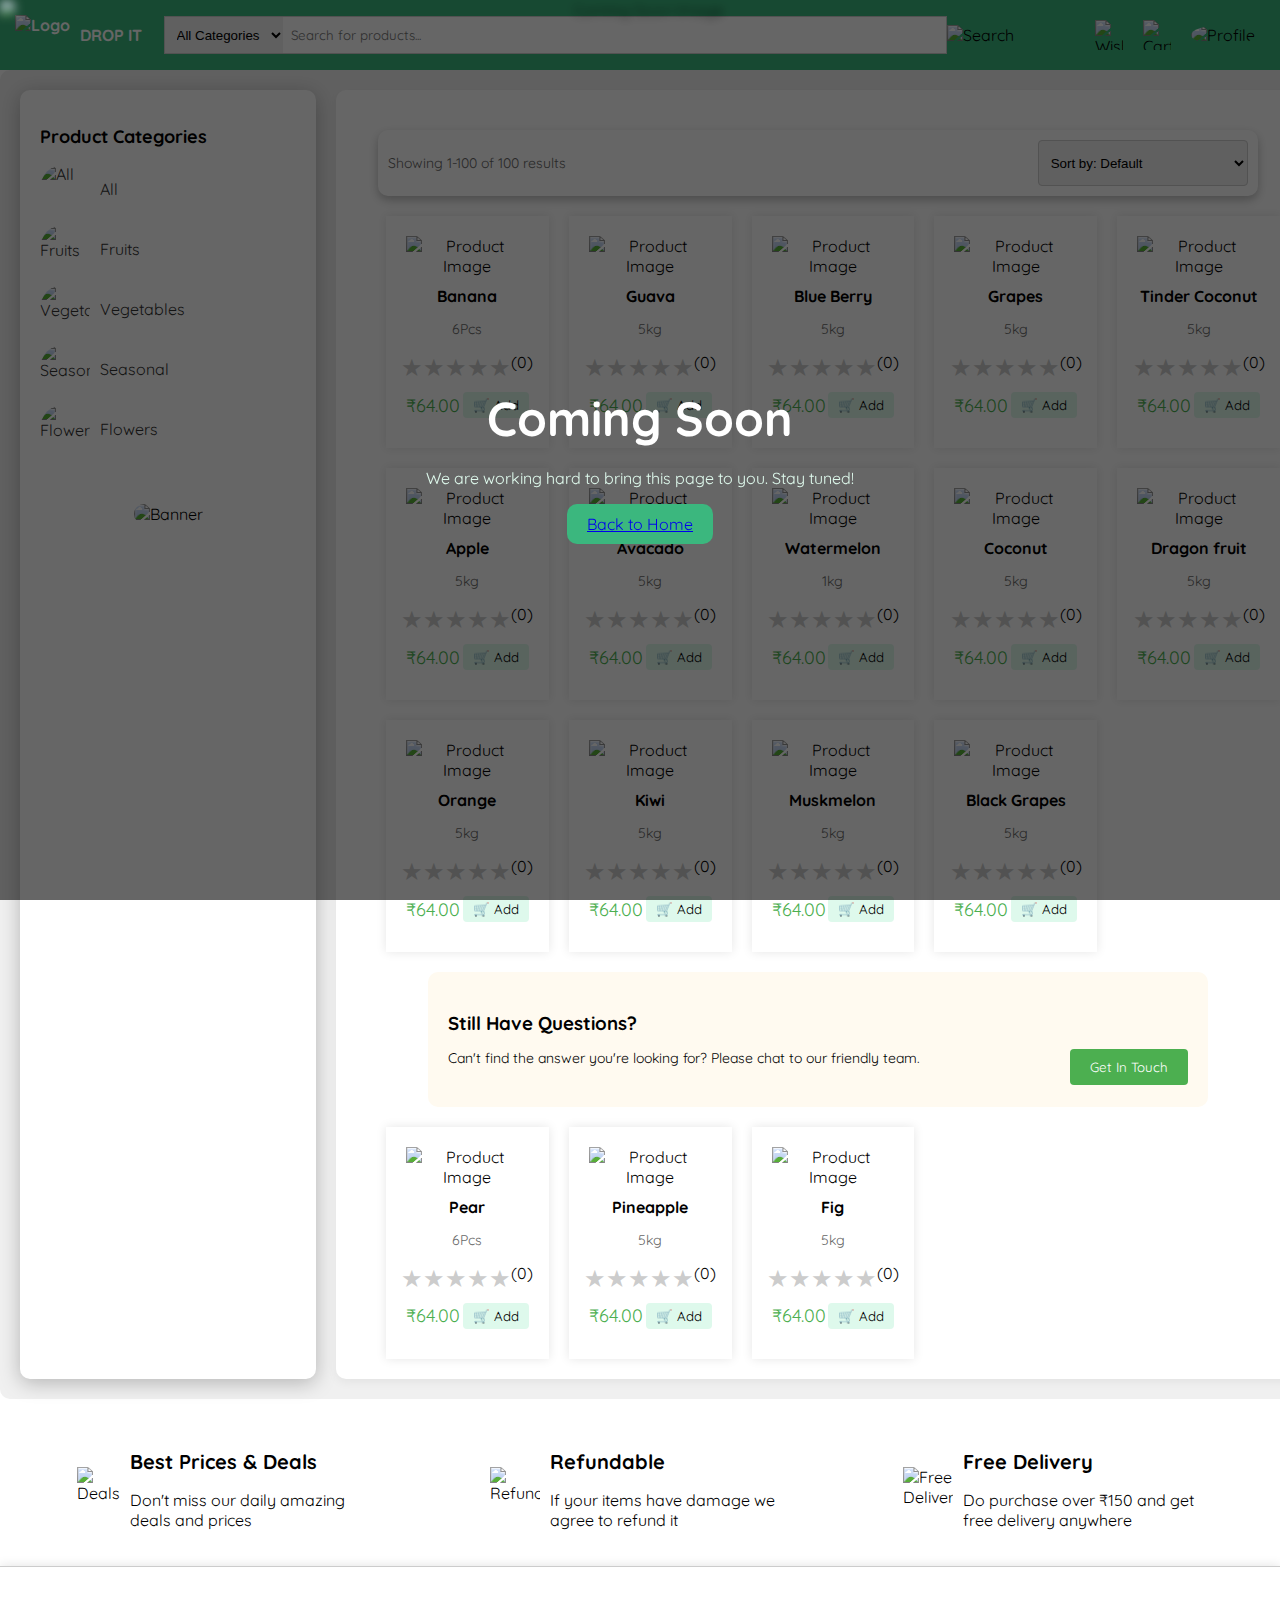
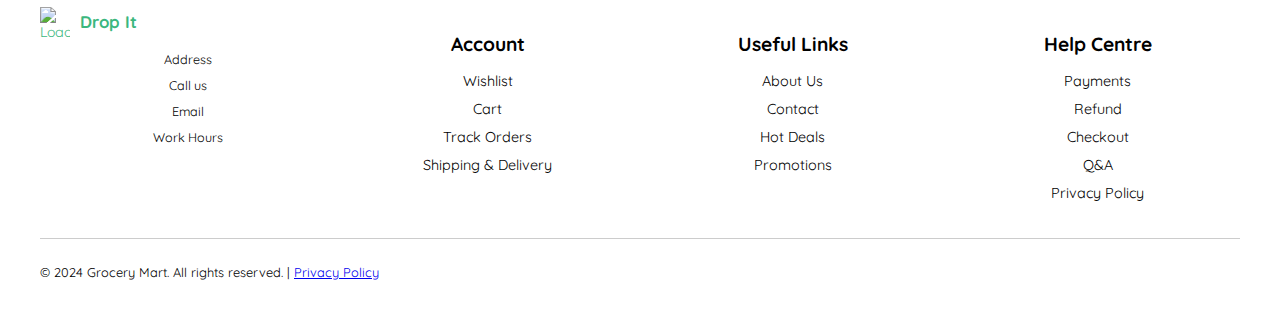
==== index.html @ f30008e0 "Update and rename underdev.html to index.html" ====
<!DOCTYPE html>
<html lang="en">

<head>
    <meta charset="utf-8">
    <meta name="viewport" content="width=device-width, initial-scale=1.0">
    <title>Grocery Mart</title>
    <link href="underdev.css" rel="stylesheet" type="text/css" />
    <script src="https://kit.fontawesome.com/96c75676d8.js" crossorigin="anonymous"></script>
    <script src="https://maps.googleapis.com/maps/api/js?key=&libraries=places"></script>
    <link rel="preconnect" href="https://fonts.googleapis.com">
    <link rel="preconnect" href="https://fonts.gstatic.com" crossorigin>
    <link href="https://fonts.googleapis.com/css2?family=Quicksand:wght@300..700&display=swap" rel="stylesheet">
</head>

<body>
    <!-- Header -->
    <div id="above-bar"></div>

    <!-- <div id="navbar"></div> -->
    <div id="bottom-bar"></div>

    <!-- <div class="bottom-bar">
                            <div class="bottom-bar-left">
                                <a href="index.html" class="bottom-bar-item">
                                    <i class="fas fa-home"></i> Home
                                </a>
                                <a href="hotdeals.html" class="bottom-bar-item">
                                    <i class="fas fa-fire"></i> Hot Deals
                                </a>
                                <a href="new_products.html" class="bottom-bar-item">
                                    <img src="assets/li_megaphone.png" alt="New Products"> New Products
                                </a>
                            </div>
                            <div class="bottom-bar-right">
                                <div class="bottom-bar-item">
                                    <i class="fas fa-phone"></i> 108-10808 24/7 Support Center
                                </div>
                            </div>
                        </div> -->
    <div class="header">
        <div class="logo">
            <img src="assets/Drop-1.jpg" alt="Logo">
            <span>DROP IT</span>

        </div>
        <div class="search-bar-container">
            <div class="search-bar">

                <select>
                    <option>All Categories</option>
                    <option>Vegetables</option>
                    <option>Fruits</option>
                    <option>Dairy</option>
                </select>
                <input type="text" placeholder="Search for products...">
            </div>
            <div class="search-icon">
                <img src="assets/Search-btn.png" alt="Search">
            </div>
        </div>


        <div class="icons">
            <img src="assets/Wishlist-1.png" alt="Wishlist">
            <img src="assets/Cart-1.png" alt="Cart">
            <div class="profile-icon">
                <img src="assets/Profile.png" alt="Profile">
            </div>
        </div>
    </div>



    <!-- Main Content -->
    <main>
        <div class="content-wrapper">
            <aside class="sidebar">
                <h2>Product Categories</h2>
                <ul>
                    <ul>
                        <li><a href="#"><img
                                    src="https://cdn.zeptonow.com/production///tr:w-90,ar-120-120,pr-true,f-auto,q-80/cms/sub_category/e4518411-7707-4739-b51a-cc68dc7a1020.png"
                                    alt="All"> All</a></li>
                        <li><a href="#"><img
                                    src="https://cdn.zeptonow.com/production///tr:w-90,ar-120-120,pr-true,f-auto,q-80/cms/sub_category/10a49c21-21a4-4565-9e8e-e090dfd839e2.png"
                                    alt="Fruits"> Fruits</a></li>
                        <li><a href="#"><img
                                    src="https://cdn.zeptonow.com/production///tr:w-90,ar-96-96,pr-true,f-auto,q-80/cms/sub_category/58d4b6f3-109c-44fd-84b9-fd33c01a431c.png"
                                    alt="Vegetables"> Vegetables</a></li>
                        <li><a href="#"><img
                                    src="https://cdn.zeptonow.com/production///tr:w-90,ar-121-120,pr-true,f-auto,q-80/cms/sub_category/5b02e684-02d4-4b6c-84ca-eef279be8403.png"
                                    alt="Seasonal"> Seasonal</a></li>
                        <li><a href="#"><img
                                    src="https://cdn.zeptonow.com/production///tr:w-90,ar-96-96,pr-true,f-auto,q-80/cms/sub_category/dbd8d758-b166-400b-ae12-3957538463af.png"
                                    alt="Flowers"> Flowers</a></li>
                    </ul>

                </ul>
                <section class="sale-banner">
                    <img src="assets/Vegetable Banner.png" alt="Banner">
                </section>
            </aside>

            <section class="product-list">
                <div class="results-info">
                    <p>Showing 1-100 of 100 results</p>
                    <select>
                        <option>Sort by: Default</option>
                        <option>Sort by: Price (Low to High)</option>
                        <option>Sort by: Price (High to Low)</option>
                        <option>Sort by: Rating (Low to High)</option>
                        <option>Sort by: Rating (High to Low)</option>
                        <option>Sort by: Alphabetical (A-Z)</option>
                        <option>Sort by: Alphabetical (Z-A)</option>
                    </select>
                </div>
                <div class="products">
                    <!-- Repeat this block for each product -->
                    <div class="product">
                        <img src="assets/Banana.webp" alt="Product Image">
                        <h3>Banana</h3>
                        <p>6Pcs</p>
                        <div class="rating">
                            <span class="star" data-value="1">&#9733;</span>
                            <span class="star" data-value="2">&#9733;</span>
                            <span class="star" data-value="3">&#9733;</span>
                            <span class="star" data-value="4">&#9733;</span>
                            <span class="star" data-value="5">&#9733;</span>
                            <span>(<span id="rating-value">0</span>)</span>
                        </div>
                        <div class="price">
                            <span>₹64.00</span>
                            <button onclick="addToCart()">🛒 Add</button>
                        </div>
                    </div>
                    <!-- End of product block -->

                    <!-- New product block snippet -->
                    <div class="product">
                        <img src="assets/Guava.webp" alt="Product Image">
                        <h3>Guava</h3>
                        <p>5kg</p>
                        <div class="rating">
                            <span class="star" data-value="1">&#9733;</span>
                            <span class="star" data-value="2">&#9733;</span>
                            <span class="star" data-value="3">&#9733;</span>
                            <span class="star" data-value="4">&#9733;</span>
                            <span class="star" data-value="5">&#9733;</span>
                            <span>(0)</span>
                        </div>
                        <div class="price">
                            <span>₹64.00</span>
                            <button onclick="addToCart()">🛒 Add</button>
                        </div>
                    </div>
                    <!-- End of product block -->

                    <div class="product">
                        <img src="assets/Blue Berry.webp" alt="Product Image">
                        <h3>Blue Berry </h3>
                        <p>5kg</p>
                        <div class="rating">
                            <span class="star" data-value="1">&#9733;</span>
                            <span class="star" data-value="2">&#9733;</span>
                            <span class="star" data-value="3">&#9733;</span>
                            <span class="star" data-value="4">&#9733;</span>
                            <span class="star" data-value="5">&#9733;</span>
                            <span>(0)</span>
                        </div>
                        <div class="price">
                            <span>₹64.00</span>
                            <button onclick="addToCart()">🛒 Add</button>
                        </div>
                    </div>
                    <div class="product">
                        <img src="assets/green grape.jpeg" alt="Product Image">
                        <h3>Grapes</h3>
                        <p>5kg</p>
                        <div class="rating">
                            <span class="star" data-value="1">&#9733;</span>
                            <span class="star" data-value="2">&#9733;</span>
                            <span class="star" data-value="3">&#9733;</span>
                            <span class="star" data-value="4">&#9733;</span>
                            <span class="star" data-value="5">&#9733;</span>
                            <span>(0)</span>
                        </div>
                        <div class="price">
                            <span>₹64.00</span>
                            <button onclick="addToCart()">🛒 Add</button>
                        </div>
                    </div>
                    <div class="product">
                        <img src="assets/Tender Coconut.webp" alt="Product Image">
                        <h3>Tinder Coconut</h3>
                        <p>5kg</p>
                        <div class="rating">
                            <span class="star" data-value="1">&#9733;</span>
                            <span class="star" data-value="2">&#9733;</span>
                            <span class="star" data-value="3">&#9733;</span>
                            <span class="star" data-value="4">&#9733;</span>
                            <span class="star" data-value="5">&#9733;</span>
                            <span>(0)</span>
                        </div>
                        <div class="price">
                            <span>₹64.00</span>
                            <button onclick="addToCart()">🛒 Add</button>
                        </div>
                    </div>
                    <div class="product">
                        <img src="assets/apple.webp" alt="Product Image">
                        <h3>Apple </h3>
                        <p>5kg</p>
                        <div class="rating">
                            <span class="star" data-value="1">&#9733;</span>
                            <span class="star" data-value="2">&#9733;</span>
                            <span class="star" data-value="3">&#9733;</span>
                            <span class="star" data-value="4">&#9733;</span>
                            <span class="star" data-value="5">&#9733;</span>
                            <span>(0)</span>
                        </div>
                        <div class="price">
                            <span>₹64.00</span>
                            <button onclick="addToCart()">🛒 Add</button>
                        </div>
                    </div>
                    <div class="product">
                        <img src="assets/Avacado.webp" alt="Product Image">
                        <h3>Avacado </h3>
                        <p>5kg</p>
                        <div class="rating">
                            <span class="star" data-value="1">&#9733;</span>
                            <span class="star" data-value="2">&#9733;</span>
                            <span class="star" data-value="3">&#9733;</span>
                            <span class="star" data-value="4">&#9733;</span>
                            <span class="star" data-value="5">&#9733;</span>
                            <span>(0)</span>
                        </div>
                        <div class="price">
                            <span>₹64.00</span>
                            <button onclick="addToCart()">🛒 Add</button>
                        </div>
                    </div>
                    <div class="product">
                        <img src="assets/watermelon.webp" alt="Product Image">
                        <h3>Watermelon</h3>
                        <p>1kg</p>
                        <div class="rating">
                            <span class="star" data-value="1">&#9733;</span>
                            <span class="star" data-value="2">&#9733;</span>
                            <span class="star" data-value="3">&#9733;</span>
                            <span class="star" data-value="4">&#9733;</span>
                            <span class="star" data-value="5">&#9733;</span>
                            <span>(0)</span>
                        </div>
                        <div class="price">
                            <span>₹64.00</span>
                            <button onclick="addToCart()">🛒 Add</button>
                        </div>
                    </div>
                    <div class="product">
                        <img src="assets/Coconut.webp" alt="Product Image">
                        <h3>Coconut</h3>
                        <p>5kg</p>
                        <div class="rating">
                            <span class="star" data-value="1">&#9733;</span>
                            <span class="star" data-value="2">&#9733;</span>
                            <span class="star" data-value="3">&#9733;</span>
                            <span class="star" data-value="4">&#9733;</span>
                            <span class="star" data-value="5">&#9733;</span>
                            <span>(0)</span>
                        </div>
                        <div class="price">
                            <span>₹64.00</span>
                            <button onclick="addToCart()">🛒 Add</button>
                        </div>
                    </div>
                    <div class="product">
                        <img src="assets/dragon fruit.webp" alt="Product Image">
                        <h3>Dragon fruit</h3>
                        <p>5kg</p>
                        <div class="rating">
                            <span class="star" data-value="1">&#9733;</span>
                            <span class="star" data-value="2">&#9733;</span>
                            <span class="star" data-value="3">&#9733;</span>
                            <span class="star" data-value="4">&#9733;</span>
                            <span class="star" data-value="5">&#9733;</span>
                            <span>(0)</span>
                        </div>
                        <div class="price">
                            <span>₹64.00</span>
                            <button onclick="addToCart()">🛒 Add</button>
                        </div>
                    </div>
                    <div class="product">
                        <img src="assets/Orange.webp" alt="Product Image">
                        <h3>Orange</h3>
                        <p>5kg</p>
                        <div class="rating">
                            <span class="star" data-value="1">&#9733;</span>
                            <span class="star" data-value="2">&#9733;</span>
                            <span class="star" data-value="3">&#9733;</span>
                            <span class="star" data-value="4">&#9733;</span>
                            <span class="star" data-value="5">&#9733;</span>
                            <span>(0)</span>
                        </div>
                        <div class="price">
                            <span>₹64.00</span>
                            <button onclick="addToCart()">🛒 Add</button>
                        </div>
                    </div>
                    <div class="product">
                        <img src="assets/Kiwi.webp" alt="Product Image">
                        <h3>Kiwi</h3>
                        <p>5kg</p>
                        <div class="rating">
                            <span class="star" data-value="1">&#9733;</span>
                            <span class="star" data-value="2">&#9733;</span>
                            <span class="star" data-value="3">&#9733;</span>
                            <span class="star" data-value="4">&#9733;</span>
                            <span class="star" data-value="5">&#9733;</span>
                            <span>(0)</span>
                        </div>
                        <div class="price">
                            <span>₹64.00</span>
                            <button onclick="addToCart()">🛒 Add</button>
                        </div>
                    </div>
                    <div class="product">
                        <img src="assets/Muskmelon.webp" alt="Product Image">
                        <h3>Muskmelon </h3>
                        <p>5kg</p>
                        <div class="rating">
                            <span class="star" data-value="1">&#9733;</span>
                            <span class="star" data-value="2">&#9733;</span>
                            <span class="star" data-value="3">&#9733;</span>
                            <span class="star" data-value="4">&#9733;</span>
                            <span class="star" data-value="5">&#9733;</span>
                            <span>(0)</span>
                        </div>
                        <div class="price">
                            <span>₹64.00</span>
                            <button onclick="addToCart()">🛒 Add</button>
                        </div>
                    </div>
                    <div class="product">
                        <img src="assets/Grape.webp" alt="Product Image">
                        <h3>Black Grapes </h3>
                        <p>5kg</p>
                        <div class="rating">
                            <span class="star" data-value="1">&#9733;</span>
                            <span class="star" data-value="2">&#9733;</span>
                            <span class="star" data-value="3">&#9733;</span>
                            <span class="star" data-value="4">&#9733;</span>
                            <span class="star" data-value="5">&#9733;</span>
                            <span>(0)</span>
                        </div>
                        <div class="price">
                            <span>₹64.00</span>
                            <button onclick="addToCart()">🛒 Add</button>
                        </div>
                    </div>
                </div>

                <div class="questions">
                    <h3>Still Have Questions?</h3>
                    <p>Can't find the answer you're looking for? Please chat to our friendly team. <button>Get In
                            Touch</button></p>
                </div>


                <div class="products">
                    <!-- Repeat this block for each product -->
                    <div class="product">
                        <img src="assets/Pear.webp" alt="Product Image">
                        <h3>Pear </h3>
                        <p>6Pcs</p>
                        <div class="rating">
                            <span class="star" data-value="1">&#9733;</span>
                            <span class="star" data-value="2">&#9733;</span>
                            <span class="star" data-value="3">&#9733;</span>
                            <span class="star" data-value="4">&#9733;</span>
                            <span class="star" data-value="5">&#9733;</span>
                            <span>(<span id="rating-value">0</span>)</span>
                        </div>
                        <div class="price">
                            <span>₹64.00</span>
                            <button onclick="addToCart()">🛒 Add</button>
                        </div>
                    </div>
                    <!-- End of product block -->
                    <div class="product">
                        <img src="assets/pineapple.webp" alt="Product Image">
                        <h3>Pineapple </h3>
                        <p>5kg</p>
                        <div class="rating">
                            <span class="star" data-value="1">&#9733;</span>
                            <span class="star" data-value="2">&#9733;</span>
                            <span class="star" data-value="3">&#9733;</span>
                            <span class="star" data-value="4">&#9733;</span>
                            <span class="star" data-value="5">&#9733;</span>
                            <span>(0)</span>
                        </div>
                        <div class="price">
                            <span>₹64.00</span>
                            <button onclick="addToCart()">🛒 Add</button>
                        </div>
                    </div>
                    <div class="product">
                        <img src="assets/Fig.webp" alt="Product Image">
                        <h3>Fig</h3>
                        <p>5kg</p>
                        <div class="rating">
                            <span class="star" data-value="1">&#9733;</span>
                            <span class="star" data-value="2">&#9733;</span>
                            <span class="star" data-value="3">&#9733;</span>
                            <span class="star" data-value="4">&#9733;</span>
                            <span class="star" data-value="5">&#9733;</span>
                            <span>(0)</span>
                        </div>
                        <div class="price">
                            <span>₹64.00</span>
                            <button onclick="addToCart()">🛒 Add</button>
                        </div>
                    </div>

            </section>



        </div>

        </div>
        <div class="coming-soon">
            <div>
                <!-- Add your image here -->
                <img src="assets/drop logo.jpg" alt="Coming Soon Image" class="coming-soon-image">
                <h1 id="glitchText">Coming Soon</h1>
                <p>We are working hard to bring this page to you. Stay tuned!</p>
                <button class="back-to-home-btn">
                    <a href="index.html">Back to Home</a>
                </button>

    </main>



    <div class="feature-container">
        <div class="feature">
            <img src="assets/Best Prices & Deals.png" alt="Deals">
            <div>
                <h3>Best Prices & Deals</h3>
                <p>Don't miss our daily amazing deals and prices</p>
            </div>
        </div>
        <div class="feature">
            <img src="assets/Refundable.png" alt="Refund">
            <div>
                <h3>Refundable</h3>
                <p>If your items have damage we agree to refund it</p>
            </div>
        </div>
        <div class="feature">
            <img src="assets/Free delivery.png" alt="Free Delivery">
            <div>
                <h3>Free Delivery</h3>
                <p>Do purchase over ₹150 and get free delivery anywhere</p>
            </div>
        </div>
    </div>

    <footer>
        <div class="footer-top">
            <div class="contact-info">
                <div>
                    <div style="display: flex; align-items: center;">
                        <img src="assets/logo.png" alt="Logo" style="width: 30px; height: 30px; margin-right: 10px;">
                        <h4 style="margin: 0;">Drop It</h4>
                    </div>
                    <ul style="list-style-type: none; padding: 0;">
                        <li>
                            <i class="fas fa-map-marker-alt" style="margin-right: 10px;"></i>
                            <a href="#">Address</a>
                        </li>
                        <li>
                            <i class="fas fa-phone" style="margin-right: 10px;"></i>
                            <a href="#">Call us</a>
                        </li>
                        <li>
                            <i class="fas fa-envelope" style="margin-right: 10px;"></i>
                            <a href="#">Email</a>
                        </li>
                        <li>
                            <i class="fas fa-clock" style="margin-right: 10px;"></i>
                            <a href="#">Work Hours</a>
                        </li>
                    </ul>
                </div>
            </div>
            <div>
                <h4>Account</h4>
                <ul>
                    <li><a href="#">Wishlist</a></li>
                    <li><a href="#">Cart</a></li>
                    <li><a href="#">Track Orders</a></li>
                    <li><a href="#">Shipping & Delivery</a></li>
                </ul>
            </div>
            <div>
                <h4>Useful Links</h4>
                <ul>
                    <li><a href="#">About Us</a></li>
                    <li><a href="#">Contact</a></li>
                    <li><a href="#">Hot Deals</a></li>
                    <li><a href="#">Promotions</a></li>
                </ul>
            </div>
            <div>
                <h4>Help Centre</h4>
                <ul>
                    <li><a href="#">Payments</a></li>
                    <li><a href="#">Refund</a></li>
                    <li><a href="#">Checkout</a></li>
                    <li><a href="#">Q&A</a></li>
                    <li><a href="#">Privacy Policy</a></li>
                </ul>
            </div>
        </div>
        <div class="footer-bottom">
            <div style="display: flex; align-items: center;">
                <p style="color: black;">&copy; 2024 Grocery Mart. All rights reserved. | <a href="#">Privacy Policy</a>
                </p>
            </div>
            <div class="social-links1">
                <a href="#" class="twittericon"><i class="fab fa-facebook-f"></i></a>
                <a href="#" class="twittericon"><i class="fab fa-twitter"></i></a>
                <a href="#" class="twittericon"><i class="fab fa-instagram"></i></a>
                <a href="#" class="twittericon"><i class="fab fa-linkedin-in"></i></a>
            </div>
        </div>
    </footer>

    <script src="underdev.js"></script>
    <script>
        function addToCart() {
            alert('Item added to cart!');
        }
    </script>

</body>

</html>
---- underdev.css ----
body {
    font-family: 'Quicksand', sans-serif;
    margin: 0;
    padding: 0;
    background: rgba(255, 255, 255, 1);
    scroll-behavior: smooth;
  }
  
  /* Header */
  input,
  button {
    font-family: "Quicksand", sans-serif;
  }
  
  .header {
    background-color: #3BB77E;
    padding: 15px;
  
    display: flex;
    align-items: center;
    justify-content: space-between;
  }
  
  .logo {
    display: flex;
    align-items: center;
    color: white;
    font-weight: bold;
  }
  
  .logo img {
    height: 40px;
    margin-right: 10px;
  }
  
  .search-bar-container {
    display: flex;
    align-items: center;
    width: 900px;
    /* Adjust this value to make the container smaller */
    margin: 0 20px;
  }
  
  .search-bar {
    display: flex;
    align-items: center;
    flex: 1;
    border: 1px solid #ccc;
    /* Optional: For better visibility of the search bar */
  }
  
  .search-bar select,
  .search-bar input {
    height: 36px;
    /* Slightly reduce the height for a smaller look */
    border: none;
    padding: 0 8px;
    /* Reduce padding */
  }
  
  .search-bar select {
    margin-right: -1px;
    /* Slight overlap to connect input and select */
  }
  
  .search-bar input {
    flex: 1;
  }
  
  .search-icon {
    display: flex;
    align-items: center;
    justify-content: center;
    padding-right: 50px;
    /* Adjust spacing if needed */
  }
  
  .icons {
    display: flex;
    align-items: center;
  }
  
  .icons img {
  
    margin: 0 10px;
    cursor: pointer;
    height: 30px;
    width: 28px;
  }
  
  .profile-icon img {
    height: 40px;
    width: 40px;
    border-radius: 50%;
    cursor: pointer;
  
  }
  
  
  #navbar {
    display: flex;
    justify-content: space-between;
    align-items: center;
    padding: 17px 40px;
    width: 100%;
    height: 50px;
    background-color: #3BB77E;
    border: 0px solid #FFFFFF;
    backdrop-filter: blur(15px);
    position: fixed;
    top: 0;
    left: 0;
    right: 0;
    z-index: 1000;
  }
  
  .navbar-item {
    display: flex;
    align-items: center;
    position: relative;
  }
  
  .navbar-item img {
    width: 40px;
    height: 40px;
    margin-right: 10px;
  }
  
  .navbar-item h1 {
    margin: 0;
    font-size: 22px;
    color: #ffffff;
    white-space: nowrap;
  }
  
  .search-container {
    display: flex;
    align-items: center;
    background-color: #F3F3F3;
    padding: 5px 10px;
    margin-left: 60px;
  }
  
  .all-products-dropdown {
    display: flex;
    align-items: center;
    color: black;
    width: 200px;
    height: 20px;
    font-size: 12px;
    margin-right: 5px;
    justify-content: space-between;
  }
  
  .all-products-dropdown .fas.fa-bars {
    margin-right: 15px;
  }
  
  .all-products-dropdown .fas.fa-chevron-down {
    margin-left: auto;
  }
  
  .separator {
    margin: 0 5px;
    color: black;
  }
  
  .search-input-container {
    background-color: #F3F3F3;
    position: relative;
    width: 400px;
  }
  
  #search-input {
    background-color: #F3F3F3;
    width: 100%;
    padding: 5px;
    font-family: "Quicksand", sans-serif;
    font-size: 12px;
    border: none;
    margin-left: 5px;
  }
  
  .search-button {
    background-color: transparent;
    border: none;
    cursor: pointer;
    padding: 5px;
    margin-left: 15px;
  }
  
  .search-button i {
    font-size: 16px;
    color: black;
  }
  
  .search-button:hover {
    background-color: #f2f2f2;
  }
  
  .icon {
    font-size: 18px;
    cursor: pointer;
    color: white;
    margin-left: 20px;
  }
  
  .navbar-item a {
    font-size: 12px;
    color: #3BB77E;
    text-decoration: none;
    margin-left: 5px;
  }
  
  .navbar-right {
    display: flex;
    align-items: center;
  }
  
  .navbar-right.navbar-item {
    color: #3BB77E;
    margin-right: 150px;
    gap: 10px;
  }
  
  .dropdown {
    position: relative;
  }
  
  .dropdown-icon {
    margin-left: 5px;
    font-size: 10px;
    color: #000000;
    cursor: pointer;
  }
  
  .dropdown-content {
    display: none;
    position: absolute;
    background-color: white;
    color: black;
    box-shadow: 0px 8px 16px 0px rgba(0, 0, 0, 0.2);
    padding: 12px 16px;
    z-index: 1;
    top: 100%;
    left: 0;
  }
  
  .dropdown-content a {
    color: black;
    padding: 8px 16px;
    text-decoration: none;
    display: block;
  }
  
  .dropdown-content a:hover {
    background-color: #575757;
    color: white;
  }
  
  .dropdown:hover .dropdown-content {
    display: block;
  }
  
  .dropdown:hover .all-products-dropdown {
    color: black;
  }
  
  
  @media only screen and (max-width: 600px) {
    #navbar {
      padding: 10px 20px;
    }
  
    .navbar-item {
      margin-left: 20px;
    }
  
    .navbar-item-left {
      flex-grow: 0;
    }
  
    .search-container {
      margin-left: 20px;
    }
  
    .search-container input {
      width: 150px;
    }
  
    .navbar-right.navbar-item {
      margin-right: 20px;
    }
  }
  
  /* Main Content */
  .content-wrapper {
    display: flex;
    padding: 20px;
    margin-bottom: 20px;
    /* Margin to separate from other content */
    border-radius: 10px;
    /* Rounded corners */
    background: rgba(240, 240, 240, 1);
    /* Optional background color */
    width: 100%;
    gap: 20px;
    /* Add space between sidebar and product list */
  }
  
  /* Sidebar */
  .sidebar {
    width: 20%;
    background: rgba(255, 255, 255, 1);
    padding: 20px;
    transition: transform 0.3s ease;
    border-radius: 10px;
    /* Rounded corners */
    box-shadow: 0px 4px 20px 0px rgba(0, 0, 0, 0.25);
  }
  
  .sidebar:hover {
    transform: translateY(-5px);
  }
  
  .sidebar h2 {
    font-size: 18px;
    margin-bottom: 10px;
    animation: fadeIn 1s ease-in-out;
  }
  
  .sidebar ul {
    list-style: none;
    padding: 0;
  }
  
  .sidebar ul li {
    margin: 10px 0;
    animation: slideIn 0.5s ease-in-out;
    position: relative;
    /* Necessary for shadow positioning */
  }
  
  /* Shadow for selected item */
  .sidebar ul li.selected {
    box-shadow: 0 4px 8px rgba(59, 183, 126, 0.6);
    /* Change shadow color */
  }
  
  /* Image styling */
  .sidebar ul li a img {
    width: 50px;
    /* Adjust size as needed */
    height: 50px;
    /* Adjust size as needed */
    border-radius: 50%;
    /* Make image circular */
    margin-right: 10px;
    /* Space between image and text */
    vertical-align: middle;
    /* Align image with text */
  }
  
  /* Optional: Style for active link */
  .sidebar ul li a.active {
    color: #4CAF50;
    /* Highlight color for active link */
    font-weight: bold;
  }
  
  .sidebar ul li a {
    color: #333;
    text-decoration: none;
    display: flex;
    align-items: center;
    transition: color 0.3s ease;
  }
  
  .sidebar ul li a:hover {
    color: #3BB77E;
    /* Green color on hover */
    transform: scale(1.1);
    /* Slightly enlarge text */
    transition: transform 0.2s ease;
    /* Smooth scaling transition */
  }
  
  .sidebar ul li a img {
    transition: transform 0.3s ease;
  }
  
  .sidebar ul li a:hover img {
    transform: scale(1.2);
    /* Slightly enlarge the icon */
  }
  
  /* Fresh Vegetables BIG SALE Banner */
  .sale-banner {
    background: rgba(255, 255, 255, 1);
    padding: 20px;
    text-align: center;
    border-radius: 10px;
    /* Add rounded corners */
    margin-top: 30px;
    /* Ensure there's a margin to separate from other content */
  }
  
  .sale-banner h2 {
    font-size: 24px;
    color: #333;
  }
  
  .sale-banner p {
    font-size: 16px;
    color: #333;
  }
  
  /* Image size constraints for banner */
  .sale-banner img {
    max-width: 100%;
    /* Ensure the image scales responsively */
    height: auto;
    /* Maintain aspect ratio */
    border-radius: 10px;
    /* Optional: add rounded corners to the image */
  }
  
  /* Keyframe definitions for animations */
  @keyframes fadeIn {
    from {
      opacity: 0;
    }
  
    to {
      opacity: 1;
    }
  }
  
  @keyframes slideIn {
    from {
      transform: translateX(-10px);
      opacity: 1;
    }
  
    to {
      transform: translateX(0);
      opacity: 1;
    }
  }
  
  /* Product List */
  .product-list {
    flex-grow: 1;
    box-shadow: 0px 4px 10px 0px rgba(0, 0, 0, 0.05);
    /* Optional shadow */
    background: rgba(255, 255, 255, 1);
    padding: 20px;
    border-radius: 10px;
    /* Add rounded corners */
  }
  
  .results-info {
    display: flex;
    justify-content: space-between;
    margin: 20px auto;
    /* Center the section horizontally */
    padding: 10px;
    box-shadow: 0px 4px 10px 0px rgba(0, 0, 0, 0.25);
    /* Add shadow */
    background: rgba(255, 255, 255, 1);
    width: 93%;
    /* Adjust the width as needed */
    border-radius: 10px;
    /* Add rounded corners */
  }
  
  .results-info p {
    font-size: 14px;
    color: #666;
  }
  
  .results-info select {
    padding: 8px;
    border: 1px solid #ccc;
    border-radius: 4px;
    outline: none;
  }
  
  .products {
    display: grid;
    grid-template-columns: repeat(auto-fill, minmax(150px, 1fr));
    gap: 20px;
    margin-left: 30px;
    /* Adjust the margin value as needed */
    background: rgba(255, 255, 255, 1);
  }
  
  .product {
    background-color: white;
    padding: 20px;
    text-align: center;
    box-shadow: 0 0 10px rgba(0, 0, 0, 0.1);
    transition: box-shadow 0.3s ease, transform 0.3s ease;
  }
  
  .product:hover {
    box-shadow: 0 8px 16px rgba(0, 0, 0, 0.2);
    transform: translateY(-5px);
  }
  
  .product img {
    max-width: 100%;
    height: auto;
  }
  
  .product h3 {
    font-size: 16px;
    margin: 10px 0;
  }
  
  .product p {
    font-size: 14px;
    color: #666;
  }
  
  
  .rating {
    margin: 10px 0;
    display: flex;
    justify-content: center;
    cursor: pointer;
  }
  
  .star {
    font-size: 24px;
    color: #ccc;
    /* Default color for unselected stars */
    transition: color 0.3s ease;
  }
  
  .star.selected,
  .star:hover,
  .star:hover~.star {
    color: #FFD700;
    /* Gold color for selected or hovered stars */
  }
  
  .price {
    display: flex;
    justify-content: space-between;
    align-items: center;
    margin: 10px 0;
  }
  
  .price span {
    font-size: 18px;
    color: #4CAF50;
  }
  
  .price button {
    padding: 5px 10px;
    background: rgba(222, 249, 236, 1);
    border: none;
    border-radius: 4px;
    cursor: pointer;
  }
  
  .questions {
    background-color: #FFFAF0;
    padding: 20px;
    text-align: left;
    margin: 20px auto;
    /* Center the section horizontally */
    width: 80%;
    /* Adjust the width as needed */
    border-radius: 10px;
    /* Add rounded corners if desired */
  }
  
  .questions h3 {
    margin-bottom: 10px;
  }
  
  .questions p {
    font-size: 14px;
    margin-bottom: 20px;
  }
  
  .questions button {
    padding: 10px 20px;
    background-color: #4CAF50;
    color: white;
    border: none;
    border-radius: 4px;
    cursor: pointer;
    float: right;
  }
  
  /* Animations */
  @keyframes fadeIn {
    from {
      opacity: 0;
    }
  
    to {
      opacity: 1;
    }
  }
  
  @keyframes slideIn {
    from {
      transform: translateX(-100%);
    }
  
    to {
      transform: translateX(0);
    }
  }
  
  /* Footer */
  footer {
    background-color: #ffffff;
    padding: 40px 20px;
    text-align: center;
    box-shadow: 0 -1px 10px rgba(0, 0, 0, 0.1);
    border-top: 1px solid #ccc;
    font-family: 'Quicksand', sans-serif;
    color: #000;
    margin-top: auto;
  }
  
  .newsletter {
    background: url("assets/drop\ logo.jpg");
    padding: 40px 20px;
    color: white;
  }
  
  .newsletter h2 {
    margin-bottom: 20px;
  }
  
  .newsletter form {
    display: flex;
    justify-content: center;
    align-items: center;
  }
  
  .newsletter input {
    padding: 10px;
    border: none;
    border-radius: 4px 0 0 4px;
    outline: none;
  }
  
  .newsletter button {
    padding: 10px 20px;
    background-color: #274C5B;
    color: white;
    border: none;
    border-radius: 0 4px 4px 0;
    cursor: pointer;
  }
  
  .footer-content {
    display: flex;
    justify-content: space-around;
    margin: 20px 0;
  }
  
  .footer-section {
    max-width: 200px;
  }
  
  .footer-section h3 {
    margin-bottom: 10px;
  }
  
  .footer-bottom {
    display: flex;
    justify-content: space-between;
    align-items: center;
    flex-wrap: wrap;
    margin-top: 20px;
  }
  
  .footer-left {
    max-width: 200px;
    text-align: left;
  }
  
  .footer-left address {
    font-style: normal;
    line-height: 1.5;
  }
  
  .footer-links {
    display: flex;
    justify-content: space-around;
    flex-wrap: wrap;
    max-width: 600px;
  }
  
  .footer-links div {
    margin: 0 10px;
  }
  
  .footer-links h3 {
    margin-bottom: 10px;
  }
  
  .footer-links ul {
    list-style: none;
    padding: 0;
  }
  
  .footer-links ul li {
    margin: 5px 0;
  }
  
  .footer-links ul li a {
    color: #333;
    text-decoration: none;
  }
  
  .footer-links ul li a:hover {
    text-decoration: underline;
  }
  
  /* Banner */
  .banner {
    width: 461px;
    height: 329px;
    top: 376px;
    left: -65px;
    opacity: 0;
    /* Ensure opacity is 0 */
  }
  
  .review-emotes {
    font-size: 20px;
    margin-top: 5px;
  }
  
  .subscription {
    background-image: url('assets/drop\ logo.jpg');
    /* Update path as needed */
    background-size: cover;
    background-position: center;
    padding: 100px;
    color: white;
    text-align: center;
    border-radius: 10px;
    margin-top: 40px;
    display: flex;
    justify-content: space-between;
    align-items: center;
    position: relative;
  }
  
  .subscription h2 {
    font-size: 24px;
    margin: 0;
    flex: 1;
  }
  
  .subscription form {
    display: flex;
    justify-content: flex-end;
    align-items: center;
    gap: 10px;
    flex: 1;
  }
  
  .subscription input {
    padding: 10px;
    border: 1px solid #ddd;
    border-radius: 4px;
    width: 100%;
    max-width: 300px;
  }
  
  .subscription button {
    padding: 10px;
    background-color: #274C5B;
    color: white;
    border: none;
    cursor: pointer;
    border-radius: 4px;
    font-size: 18px;
  }
  
  .subscription button:hover {
    background-color: #45a049;
  }
  
  .feature-container {
    display: flex;
    justify-content: space-around;
    align-items: center;
    text-align: center;
    padding: 20px;
  }
  
  .feature {
    display: flex;
    flex-direction: row;
    align-items: center;
    max-width: 300px;
    text-align: left;
  }
  
  .feature img {
    width: 50px;
    height: 50px;
    margin-right: 10px;
  }
  
  .feature h3 {
    font-size: 20px;
    margin: 10px 0;
  }
  
  .footer-top {
    background: rgba(255, 255, 255, 1);
    display: flex;
    justify-content: space-between;
    flex-wrap: wrap;
    max-width: 1200px;
    margin: 0 auto;
    gap: 20px;
    padding-bottom: 20px;
  }
  
  .footer-top div {
    flex: 1;
    min-width: 200px;
  }
  
  .contact-info {
    color: #3BB77E;
    font-size: 14px;
  }
  
  .footer-top h4 {
    font-size: 1.2em;
    margin-bottom: 10px;
  }
  
  .footer-top ul {
    list-style-type: none;
    padding: 0;
  }
  
  .footer-top li {
    margin-bottom: 10px;
    font-size: 0.9em;
  }
  
  .footer-top a {
    text-decoration: none;
    color: #000;
  }
  
  .footer-top a:hover {
    text-decoration: underline;
  }
  
  .footer-bottom {
    display: flex;
    justify-content: space-between;
    align-items: center;
    max-width: 1200px;
    margin: 0 auto;
    padding-top: 20px;
    border-top: 1px solid #ccc;
    font-size: 0.8em;
    text-align: center;
  }
  
  .footer-bottom p {
    margin: 0;
  }
  
  .twittericon {
    color: #3BB77E;
    font-size: 20px;
    margin: 0 3px;
    /* Adjust the value as needed */
  }
  
  
  
  
  .coming-soon {
    position: fixed;
    top: 0;
    left: 0;
    width: 100%;
    height: 100%;
    background: rgba(0, 0, 0, 0.6);
    display: flex;
    justify-content: center;
    align-items: center;
    text-align: center;
  }
  
  .coming-soon-image {
    position: absolute;
    top: 50%;
    left: 50%;
    transform: translate(-50%, -50%);
    width: 100%;
    height: 100%;
    object-fit: cover;
    z-index: -1;
    filter: blur(5px);
    opacity: 0.7;
  }
  
  
  
  .coming-soon h1 {
    font-size: 48px;
    color: #ffffff;
    margin-bottom: 20px;
    position: relative;
    animation: glitch 1s infinite;
  
  }
  
  .coming-soon h1::before,
  .coming-soon h1::after {
    content: 'Coming Soon';
    position: absolute;
    top: 0;
    left: 0;
    width: 100%;
    height: 100%;
    background-color: #ffffff;
    overflow: hidden;
    clip: rect(0, 900px, 0, 0);
  }
  
  .coming-soon h1::before {
    left: 2px;
    text-shadow: -2px 0 red;
    animation: glitch-anim-1 1.5s infinite linear alternate-reverse;
  }
  
  .coming-soon h1::after {
    left: -2px;
    text-shadow: -2px 0 blue;
    animation: glitch-anim-2 1.5s infinite linear alternate-reverse;
  }
  
  .coming-soon p {
    color: rgba(222, 249, 236, 1);
    ;
  }
  
  .back-to-home-btn {
    background-color: #3BB77E;
    /* Green background */
    color: #ffffff;
    /* White text */
    border: none;
    /* No border */
    padding: 10px 20px;
    /* Add some padding */
    font-size: 16px;
    /* Set font size */
    cursor: pointer;
    /* Change cursor on hover */
    text-decoration: none;
    /* Remove underline from link */
    border-radius: 10px;
    /* Add rounded corners */
  }
  
  .back-to-home-btn:hover {
    background-color: #228B22;
    /* Darker green on hover */
    color: #ffffff;
    /* Keep text white on hover */
  }
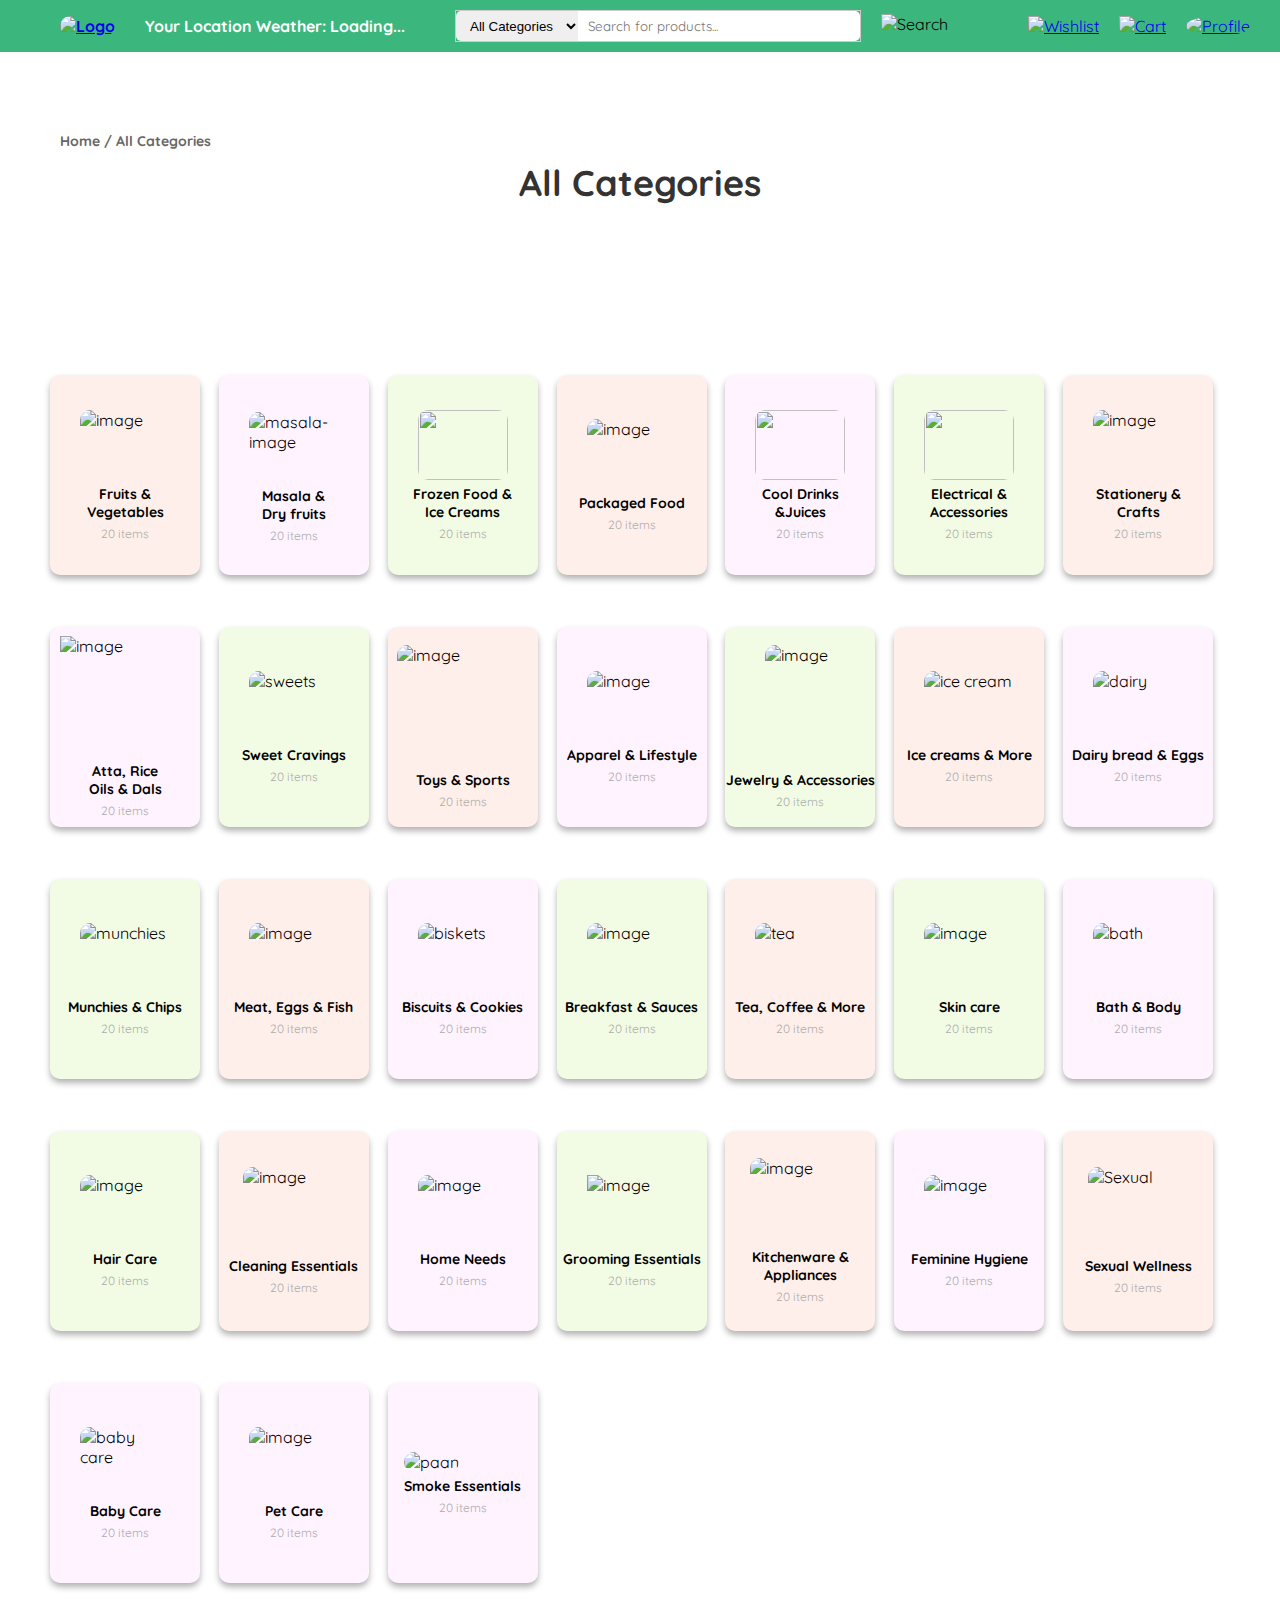
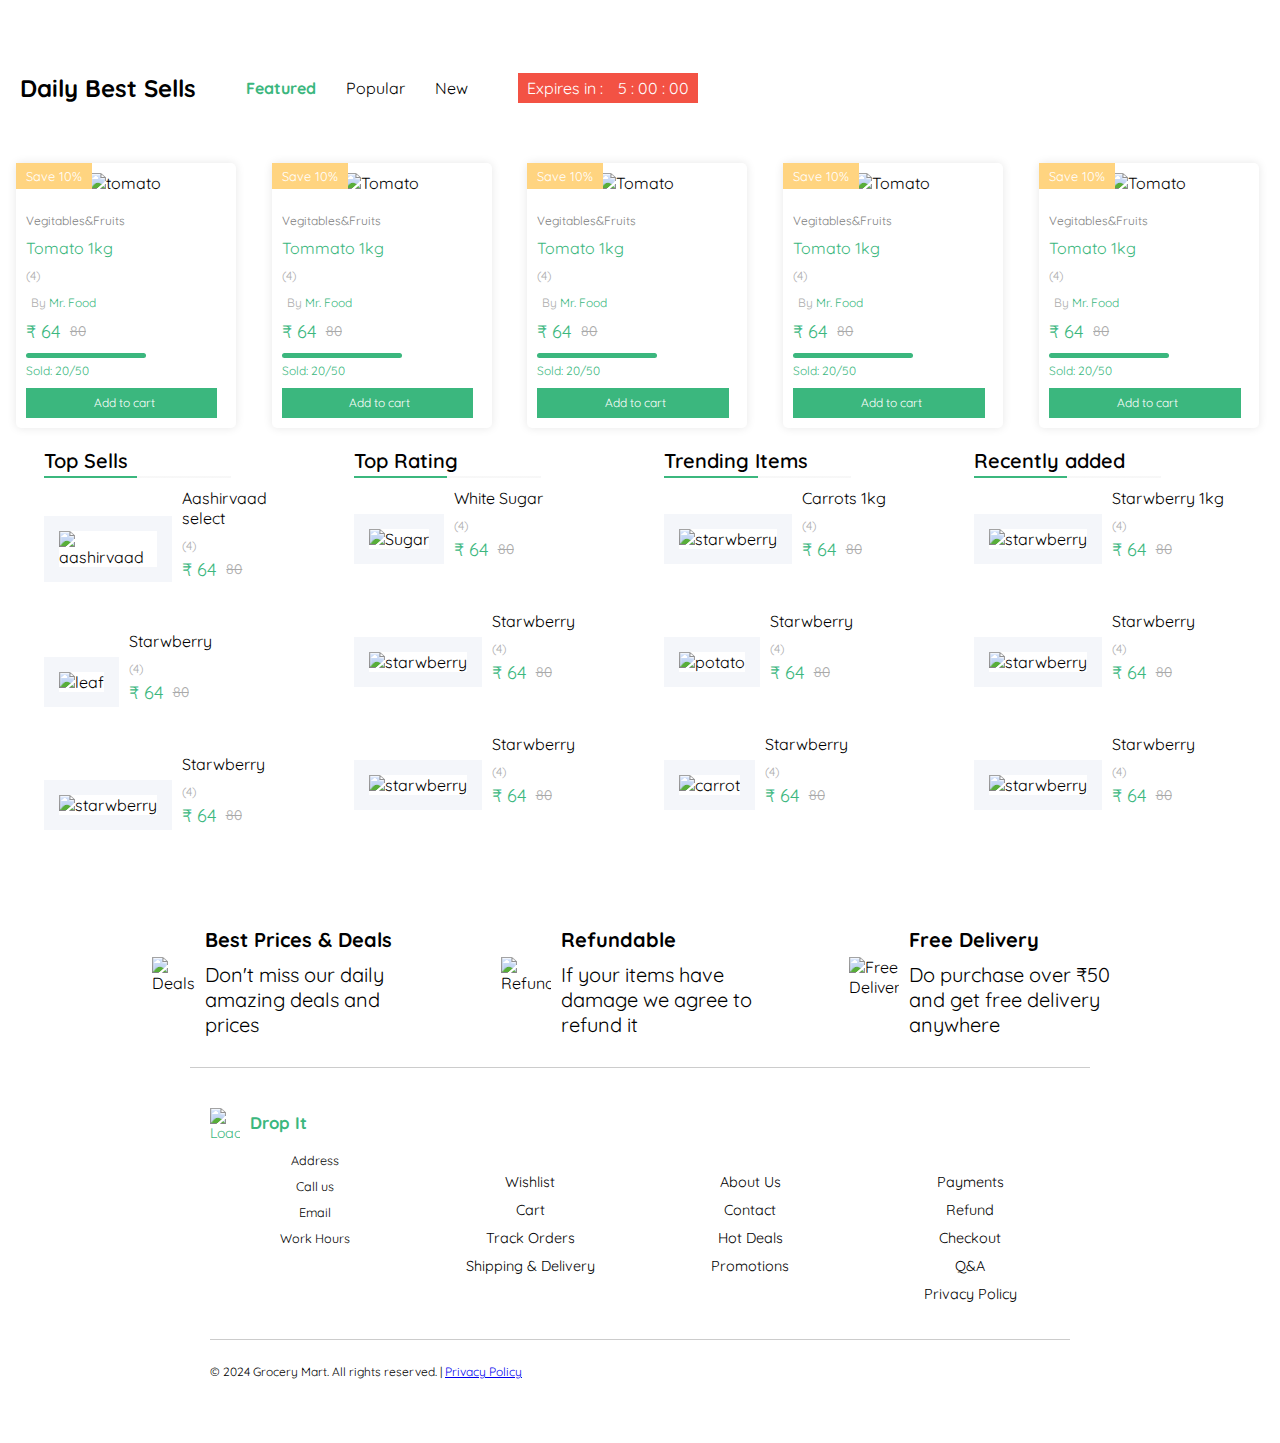
==== commit 2643bb6c: "Update and rename allcategories.html to index.html" ====
--- a/index.html
+++ b/index.html
@@ -2,56 +2,46 @@
 <html lang="en">
 
 <head>
-    <meta charset="utf-8">
+    <meta charset="UTF-8">
     <meta name="viewport" content="width=device-width, initial-scale=1.0">
-    <title>Grocery Mart</title>
-    <link href="underdev.css" rel="stylesheet" type="text/css" />
+    <link rel="stylesheet" href="allcategories.css">
     <script src="https://kit.fontawesome.com/96c75676d8.js" crossorigin="anonymous"></script>
     <script src="https://maps.googleapis.com/maps/api/js?key=&libraries=places"></script>
     <link rel="preconnect" href="https://fonts.googleapis.com">
-    <link rel="preconnect" href="https://fonts.gstatic.com" crossorigin>
+    <link rel="preconnect" href="https://fonts.gassets.com" crossorigin>
     <link href="https://fonts.googleapis.com/css2?family=Quicksand:wght@300..700&display=swap" rel="stylesheet">
+
+
 </head>
 
 <body>
     <!-- Header -->
     <div id="above-bar"></div>
-
-    <!-- <div id="navbar"></div> -->
     <div id="bottom-bar"></div>
 
-    <!-- <div class="bottom-bar">
-                            <div class="bottom-bar-left">
-                                <a href="index.html" class="bottom-bar-item">
-                                    <i class="fas fa-home"></i> Home
-                                </a>
-                                <a href="hotdeals.html" class="bottom-bar-item">
-                                    <i class="fas fa-fire"></i> Hot Deals
-                                </a>
-                                <a href="new_products.html" class="bottom-bar-item">
-                                    <img src="assets/li_megaphone.png" alt="New Products"> New Products
-                                </a>
-                            </div>
-                            <div class="bottom-bar-right">
-                                <div class="bottom-bar-item">
-                                    <i class="fas fa-phone"></i> 108-10808 24/7 Support Center
-                                </div>
-                            </div>
-                        </div> -->
     <div class="header">
         <div class="logo">
-            <img src="assets/Drop-1.jpg" alt="Logo">
-            <span>DROP IT</span>
-
+            <a href="index.html">
+                <img src="assets/drop logo.jpg" alt="Logo" style="border-radius: 100px;">
+            </a>
+
+
+
+            <div class="location">
+                <i class="fa-solid fa-location-dot" style="color: #fff; font-size: 14px;"></i>
+                <span id="location-text">Your Location</span>
+                <span id="weather-report">Weather: Loading...</span>
+            </div>
         </div>
         <div class="search-bar-container">
             <div class="search-bar">
-
                 <select>
-                    <option>All Categories</option>
-                    <option>Vegetables</option>
-                    <option>Fruits</option>
-                    <option>Dairy</option>
+                    <option><a href="allcategories.html">All Categories</a></option>
+                    <option><a href="ve">Vegetables</a></option>
+                    <option><a href="#">Fruits</a></option>
+                    <option><a href="#">Dairy</a></option>
+                    <option><a href="#">More</a></option>
+
                 </select>
                 <input type="text" placeholder="Search for products...">
             </div>
@@ -60,493 +50,1041 @@
             </div>
         </div>
 
-
         <div class="icons">
-            <img src="assets/Wishlist-1.png" alt="Wishlist">
-            <img src="assets/Cart-1.png" alt="Cart">
+            <a href="wishlist.html"><img src="assets/Wishlist-1.png" alt="Wishlist">
+            </a>
+            <a href="cart.html"><img src="assets/Cart-1.png" alt="Cart">
+            </a>
             <div class="profile-icon">
-                <img src="assets/Profile.png" alt="Profile">
+                <a href="signup.html">
+                    <img src="assets/Profile.png" alt="Profile">
+                </a>
+
             </div>
         </div>
     </div>
 
-
-
-    <!-- Main Content -->
+    <div class="background">
+        <div class="breadcrumbs"><strong> Home / All Categories </strong></div>
+        <div class="title"> All Categories</div>
+    </div>
     <main>
-        <div class="content-wrapper">
-            <aside class="sidebar">
-                <h2>Product Categories</h2>
-                <ul>
-                    <ul>
-                        <li><a href="#"><img
-                                    src="https://cdn.zeptonow.com/production///tr:w-90,ar-120-120,pr-true,f-auto,q-80/cms/sub_category/e4518411-7707-4739-b51a-cc68dc7a1020.png"
-                                    alt="All"> All</a></li>
-                        <li><a href="#"><img
-                                    src="https://cdn.zeptonow.com/production///tr:w-90,ar-120-120,pr-true,f-auto,q-80/cms/sub_category/10a49c21-21a4-4565-9e8e-e090dfd839e2.png"
-                                    alt="Fruits"> Fruits</a></li>
-                        <li><a href="#"><img
-                                    src="https://cdn.zeptonow.com/production///tr:w-90,ar-96-96,pr-true,f-auto,q-80/cms/sub_category/58d4b6f3-109c-44fd-84b9-fd33c01a431c.png"
-                                    alt="Vegetables"> Vegetables</a></li>
-                        <li><a href="#"><img
-                                    src="https://cdn.zeptonow.com/production///tr:w-90,ar-121-120,pr-true,f-auto,q-80/cms/sub_category/5b02e684-02d4-4b6c-84ca-eef279be8403.png"
-                                    alt="Seasonal"> Seasonal</a></li>
-                        <li><a href="#"><img
-                                    src="https://cdn.zeptonow.com/production///tr:w-90,ar-96-96,pr-true,f-auto,q-80/cms/sub_category/dbd8d758-b166-400b-ae12-3957538463af.png"
-                                    alt="Flowers"> Flowers</a></li>
-                    </ul>
-
-                </ul>
-                <section class="sale-banner">
-                    <img src="assets/Vegetable Banner.png" alt="Banner">
-                </section>
-            </aside>
-
-            <section class="product-list">
-                <div class="results-info">
-                    <p>Showing 1-100 of 100 results</p>
-                    <select>
-                        <option>Sort by: Default</option>
-                        <option>Sort by: Price (Low to High)</option>
-                        <option>Sort by: Price (High to Low)</option>
-                        <option>Sort by: Rating (Low to High)</option>
-                        <option>Sort by: Rating (High to Low)</option>
-                        <option>Sort by: Alphabetical (A-Z)</option>
-                        <option>Sort by: Alphabetical (Z-A)</option>
-                    </select>
-                </div>
-                <div class="products">
-                    <!-- Repeat this block for each product -->
-                    <div class="product">
-                        <img src="assets/Banana.webp" alt="Product Image">
-                        <h3>Banana</h3>
-                        <p>6Pcs</p>
-                        <div class="rating">
-                            <span class="star" data-value="1">&#9733;</span>
-                            <span class="star" data-value="2">&#9733;</span>
-                            <span class="star" data-value="3">&#9733;</span>
-                            <span class="star" data-value="4">&#9733;</span>
-                            <span class="star" data-value="5">&#9733;</span>
-                            <span>(<span id="rating-value">0</span>)</span>
-                        </div>
-                        <div class="price">
-                            <span>₹64.00</span>
-                            <button onclick="addToCart()">🛒 Add</button>
-                        </div>
-                    </div>
-                    <!-- End of product block -->
-
-                    <!-- New product block snippet -->
-                    <div class="product">
-                        <img src="assets/Guava.webp" alt="Product Image">
-                        <h3>Guava</h3>
-                        <p>5kg</p>
-                        <div class="rating">
-                            <span class="star" data-value="1">&#9733;</span>
-                            <span class="star" data-value="2">&#9733;</span>
-                            <span class="star" data-value="3">&#9733;</span>
-                            <span class="star" data-value="4">&#9733;</span>
-                            <span class="star" data-value="5">&#9733;</span>
-                            <span>(0)</span>
-                        </div>
-                        <div class="price">
-                            <span>₹64.00</span>
-                            <button onclick="addToCart()">🛒 Add</button>
-                        </div>
-                    </div>
-                    <!-- End of product block -->
-
-                    <div class="product">
-                        <img src="assets/Blue Berry.webp" alt="Product Image">
-                        <h3>Blue Berry </h3>
-                        <p>5kg</p>
-                        <div class="rating">
-                            <span class="star" data-value="1">&#9733;</span>
-                            <span class="star" data-value="2">&#9733;</span>
-                            <span class="star" data-value="3">&#9733;</span>
-                            <span class="star" data-value="4">&#9733;</span>
-                            <span class="star" data-value="5">&#9733;</span>
-                            <span>(0)</span>
-                        </div>
-                        <div class="price">
-                            <span>₹64.00</span>
-                            <button onclick="addToCart()">🛒 Add</button>
-                        </div>
-                    </div>
-                    <div class="product">
-                        <img src="assets/green grape.jpeg" alt="Product Image">
-                        <h3>Grapes</h3>
-                        <p>5kg</p>
-                        <div class="rating">
-                            <span class="star" data-value="1">&#9733;</span>
-                            <span class="star" data-value="2">&#9733;</span>
-                            <span class="star" data-value="3">&#9733;</span>
-                            <span class="star" data-value="4">&#9733;</span>
-                            <span class="star" data-value="5">&#9733;</span>
-                            <span>(0)</span>
-                        </div>
-                        <div class="price">
-                            <span>₹64.00</span>
-                            <button onclick="addToCart()">🛒 Add</button>
-                        </div>
-                    </div>
-                    <div class="product">
-                        <img src="assets/Tender Coconut.webp" alt="Product Image">
-                        <h3>Tinder Coconut</h3>
-                        <p>5kg</p>
-                        <div class="rating">
-                            <span class="star" data-value="1">&#9733;</span>
-                            <span class="star" data-value="2">&#9733;</span>
-                            <span class="star" data-value="3">&#9733;</span>
-                            <span class="star" data-value="4">&#9733;</span>
-                            <span class="star" data-value="5">&#9733;</span>
-                            <span>(0)</span>
-                        </div>
-                        <div class="price">
-                            <span>₹64.00</span>
-                            <button onclick="addToCart()">🛒 Add</button>
-                        </div>
-                    </div>
-                    <div class="product">
-                        <img src="assets/apple.webp" alt="Product Image">
-                        <h3>Apple </h3>
-                        <p>5kg</p>
-                        <div class="rating">
-                            <span class="star" data-value="1">&#9733;</span>
-                            <span class="star" data-value="2">&#9733;</span>
-                            <span class="star" data-value="3">&#9733;</span>
-                            <span class="star" data-value="4">&#9733;</span>
-                            <span class="star" data-value="5">&#9733;</span>
-                            <span>(0)</span>
-                        </div>
-                        <div class="price">
-                            <span>₹64.00</span>
-                            <button onclick="addToCart()">🛒 Add</button>
-                        </div>
-                    </div>
-                    <div class="product">
-                        <img src="assets/Avacado.webp" alt="Product Image">
-                        <h3>Avacado </h3>
-                        <p>5kg</p>
-                        <div class="rating">
-                            <span class="star" data-value="1">&#9733;</span>
-                            <span class="star" data-value="2">&#9733;</span>
-                            <span class="star" data-value="3">&#9733;</span>
-                            <span class="star" data-value="4">&#9733;</span>
-                            <span class="star" data-value="5">&#9733;</span>
-                            <span>(0)</span>
-                        </div>
-                        <div class="price">
-                            <span>₹64.00</span>
-                            <button onclick="addToCart()">🛒 Add</button>
-                        </div>
-                    </div>
-                    <div class="product">
-                        <img src="assets/watermelon.webp" alt="Product Image">
-                        <h3>Watermelon</h3>
-                        <p>1kg</p>
-                        <div class="rating">
-                            <span class="star" data-value="1">&#9733;</span>
-                            <span class="star" data-value="2">&#9733;</span>
-                            <span class="star" data-value="3">&#9733;</span>
-                            <span class="star" data-value="4">&#9733;</span>
-                            <span class="star" data-value="5">&#9733;</span>
-                            <span>(0)</span>
-                        </div>
-                        <div class="price">
-                            <span>₹64.00</span>
-                            <button onclick="addToCart()">🛒 Add</button>
-                        </div>
-                    </div>
-                    <div class="product">
-                        <img src="assets/Coconut.webp" alt="Product Image">
-                        <h3>Coconut</h3>
-                        <p>5kg</p>
-                        <div class="rating">
-                            <span class="star" data-value="1">&#9733;</span>
-                            <span class="star" data-value="2">&#9733;</span>
-                            <span class="star" data-value="3">&#9733;</span>
-                            <span class="star" data-value="4">&#9733;</span>
-                            <span class="star" data-value="5">&#9733;</span>
-                            <span>(0)</span>
-                        </div>
-                        <div class="price">
-                            <span>₹64.00</span>
-                            <button onclick="addToCart()">🛒 Add</button>
-                        </div>
-                    </div>
-                    <div class="product">
-                        <img src="assets/dragon fruit.webp" alt="Product Image">
-                        <h3>Dragon fruit</h3>
-                        <p>5kg</p>
-                        <div class="rating">
-                            <span class="star" data-value="1">&#9733;</span>
-                            <span class="star" data-value="2">&#9733;</span>
-                            <span class="star" data-value="3">&#9733;</span>
-                            <span class="star" data-value="4">&#9733;</span>
-                            <span class="star" data-value="5">&#9733;</span>
-                            <span>(0)</span>
-                        </div>
-                        <div class="price">
-                            <span>₹64.00</span>
-                            <button onclick="addToCart()">🛒 Add</button>
-                        </div>
-                    </div>
-                    <div class="product">
-                        <img src="assets/Orange.webp" alt="Product Image">
-                        <h3>Orange</h3>
-                        <p>5kg</p>
-                        <div class="rating">
-                            <span class="star" data-value="1">&#9733;</span>
-                            <span class="star" data-value="2">&#9733;</span>
-                            <span class="star" data-value="3">&#9733;</span>
-                            <span class="star" data-value="4">&#9733;</span>
-                            <span class="star" data-value="5">&#9733;</span>
-                            <span>(0)</span>
-                        </div>
-                        <div class="price">
-                            <span>₹64.00</span>
-                            <button onclick="addToCart()">🛒 Add</button>
-                        </div>
-                    </div>
-                    <div class="product">
-                        <img src="assets/Kiwi.webp" alt="Product Image">
-                        <h3>Kiwi</h3>
-                        <p>5kg</p>
-                        <div class="rating">
-                            <span class="star" data-value="1">&#9733;</span>
-                            <span class="star" data-value="2">&#9733;</span>
-                            <span class="star" data-value="3">&#9733;</span>
-                            <span class="star" data-value="4">&#9733;</span>
-                            <span class="star" data-value="5">&#9733;</span>
-                            <span>(0)</span>
-                        </div>
-                        <div class="price">
-                            <span>₹64.00</span>
-                            <button onclick="addToCart()">🛒 Add</button>
-                        </div>
-                    </div>
-                    <div class="product">
-                        <img src="assets/Muskmelon.webp" alt="Product Image">
-                        <h3>Muskmelon </h3>
-                        <p>5kg</p>
-                        <div class="rating">
-                            <span class="star" data-value="1">&#9733;</span>
-                            <span class="star" data-value="2">&#9733;</span>
-                            <span class="star" data-value="3">&#9733;</span>
-                            <span class="star" data-value="4">&#9733;</span>
-                            <span class="star" data-value="5">&#9733;</span>
-                            <span>(0)</span>
-                        </div>
-                        <div class="price">
-                            <span>₹64.00</span>
-                            <button onclick="addToCart()">🛒 Add</button>
-                        </div>
-                    </div>
-                    <div class="product">
-                        <img src="assets/Grape.webp" alt="Product Image">
-                        <h3>Black Grapes </h3>
-                        <p>5kg</p>
-                        <div class="rating">
-                            <span class="star" data-value="1">&#9733;</span>
-                            <span class="star" data-value="2">&#9733;</span>
-                            <span class="star" data-value="3">&#9733;</span>
-                            <span class="star" data-value="4">&#9733;</span>
-                            <span class="star" data-value="5">&#9733;</span>
-                            <span>(0)</span>
-                        </div>
-                        <div class="price">
-                            <span>₹64.00</span>
-                            <button onclick="addToCart()">🛒 Add</button>
-                        </div>
-                    </div>
-                </div>
-
-                <div class="questions">
-                    <h3>Still Have Questions?</h3>
-                    <p>Can't find the answer you're looking for? Please chat to our friendly team. <button>Get In
-                            Touch</button></p>
-                </div>
-
-
-                <div class="products">
-                    <!-- Repeat this block for each product -->
-                    <div class="product">
-                        <img src="assets/Pear.webp" alt="Product Image">
-                        <h3>Pear </h3>
-                        <p>6Pcs</p>
-                        <div class="rating">
-                            <span class="star" data-value="1">&#9733;</span>
-                            <span class="star" data-value="2">&#9733;</span>
-                            <span class="star" data-value="3">&#9733;</span>
-                            <span class="star" data-value="4">&#9733;</span>
-                            <span class="star" data-value="5">&#9733;</span>
-                            <span>(<span id="rating-value">0</span>)</span>
-                        </div>
-                        <div class="price">
-                            <span>₹64.00</span>
-                            <button onclick="addToCart()">🛒 Add</button>
-                        </div>
-                    </div>
-                    <!-- End of product block -->
-                    <div class="product">
-                        <img src="assets/pineapple.webp" alt="Product Image">
-                        <h3>Pineapple </h3>
-                        <p>5kg</p>
-                        <div class="rating">
-                            <span class="star" data-value="1">&#9733;</span>
-                            <span class="star" data-value="2">&#9733;</span>
-                            <span class="star" data-value="3">&#9733;</span>
-                            <span class="star" data-value="4">&#9733;</span>
-                            <span class="star" data-value="5">&#9733;</span>
-                            <span>(0)</span>
-                        </div>
-                        <div class="price">
-                            <span>₹64.00</span>
-                            <button onclick="addToCart()">🛒 Add</button>
-                        </div>
-                    </div>
-                    <div class="product">
-                        <img src="assets/Fig.webp" alt="Product Image">
-                        <h3>Fig</h3>
-                        <p>5kg</p>
-                        <div class="rating">
-                            <span class="star" data-value="1">&#9733;</span>
-                            <span class="star" data-value="2">&#9733;</span>
-                            <span class="star" data-value="3">&#9733;</span>
-                            <span class="star" data-value="4">&#9733;</span>
-                            <span class="star" data-value="5">&#9733;</span>
-                            <span>(0)</span>
-                        </div>
-                        <div class="price">
-                            <span>₹64.00</span>
-                            <button onclick="addToCart()">🛒 Add</button>
-                        </div>
-                    </div>
-
-            </section>
-
-
+        <!-- Categories Section -->
+        <section class="category-grid">
+            <!-- Repeat this block for each category -->
+            <a href="fruits&veggies.html" style="text-decoration: none; color: inherit;">
+                <div class="card">
+                    <img src="assets/fruits & Veggies.jpg" alt="image"
+                        style="width: 90px; height: 70px; border-radius: 10px;">
+                    <!-- <img src="https://cdn.zeptonow.com/production///tr:w-90,ar-120-120,pr-true,f-auto,q-80/cms/sub_category/e4518411-7707-4739-b51a-cc68dc7a1020.png" alt="Category Name"> -->
+                    <div class="info">
+                        <h6>Fruits & <br>
+                            Vegetables</h6>
+                        <p>20 items</p>
+                    </div>
+                </div>
+            </a>
+
+            <a href="fruits-and-veggies.html" style="text-decoration: none; color: inherit;">
+                <div class="card-2">
+                    <img src="assets/masala.png" alt="masala-image" class="allcimg1"
+                        style="width: 90px; height: 70px; border-radius: 10px;">
+                    <!-- <img src="https://cdn.zeptonow.com/production///tr:w-90,ar-383-298,pr-true,f-auto,q-80/inventory/subcategory/d74a23c1-f7d4-4d5e-b022-4bf9c86f4231-image" alt="Categoryimage1"> -->
+                    <div class="info">
+                        <h6>Masala & <br>
+                            Dry fruits</h6>
+                        <p>20 items</p>
+                    </div>
+                </div>
+            </a>
+
+            <a href="fruits-and-veggies.html" style="text-decoration: none; color: inherit;">
+                <div class="card-3">
+                    <img src="assets/frozen_food.png" alt="" style="width: 90px; height: 70px; border-radius: 10px;">
+
+                    <div class="info">
+                        <h6>Frozen Food &<br>
+                            Ice Creams</h6>
+                        <p>20 items</p>
+                    </div>
+                </div>
+            </a>
+
+            <a href="fruits-and-veggies.html" style="text-decoration: none; color: inherit;">
+                <div class="card">
+                    <img src="assets/packaged.png" alt="image" style="width: 90px; height: 70px; border-radius: 10px;">
+                    <!-- <img src="assets/fruits and veggies.png" alt="Category Name"> -->
+                    <div class="info">
+                        <h6>Packaged Food</h6>
+                        <p>20 items</p>
+                    </div>
+                </div>
+            </a>
+
+            <a href="fruits-and-veggies.html" style="text-decoration: none; color: inherit;">
+                <div class="card-2">
+                    <img src="assets/Cool Drinks.png" alt="" style="width: 90px; height: 70px; border-radius: 10px;">
+                    <!-- 
+        <img src="assets/fruits and veggies.png" alt="Category Name"> -->
+                    <div class="info">
+                        <h6>Cool Drinks <br>
+                            &Juices</h6>
+                        <p>20 items</p>
+                    </div>
+                </div>
+            </a>
+
+            <a href="underdev.html" style="text-decoration: none; color: inherit;">
+                <div class="card-3">
+                    <img src="assets/electrical.png" alt="" style="width: 90px; height: 70px; border-radius: 10px;">
+                    <!-- <img src="assets/fruits and veggies.png" alt="Category Name"> -->
+                    <div class="info">
+                        <h6>Electrical &<br>
+                            Accessories</h6>
+                        <p>20 items</p>
+                    </div>
+                </div>
+            </a>
+            <a href="underdev.html" style="text-decoration: none; color: inherit;">
+                <div class="card">
+                    <img src="assets/stationery.png" alt="image"
+                        style="width: 90px; height: 70px; border-radius: 10px;">
+
+
+                    <div class="info">
+                        <h6>Stationery &<br>
+                            Crafts</h6>
+                        <p>20 items</p>
+                    </div>
+                </div>
+            </a>
+
+            <a href="fruits-and-veggies.html" style="text-decoration: none; color: inherit;">
+                <div class="card-2">
+                    <!-- <img src="https://cdn.zeptonow.com/production///tr:w-90,ar-383-298,pr-true,f-auto,q-80/inventory/subcategory/d74a23c1-f7d4-4d5e-b022-4bf9c86f4231-image" -->
+                    <!-- alt="Category Name"> -->
+                    <img src="assets/atta rice oils dals.png" alt="image" width="131px" height="121px">
+                    <div class="info">
+                        <h6>Atta, Rice<br>
+                            Oils & Dals</h6>
+                        <p>20 items</p>
+                    </div>
+                </div>
+            </a>
+
+            <a href="fruits-and-veggies.html" style="text-decoration: none; color: inherit;">
+                <div class="card-3">
+                    <img src="assets/sweets.png" alt="sweets" style="width: 90px; height: 70px; border-radius: 10px;">
+
+                    <!-- <img src="assets/fruits and veggies.png" alt="Category Name"> -->
+                    <div class="info">
+                        <h6>Sweet Cravings</h6>
+                        <p>20 items</p>
+                    </div>
+                </div>
+            </a>
+
+            <a href="underdev.html" style="text-decoration: none; color: inherit;">
+                <div class="card">
+                    <img src="https://img.freepik.com/premium-photo/collection-various-sports-gear-balls-arranged-against-vividly-colored-background-showcasing-vibrant-scene_95891-74421.jpg?w=900"
+                        alt="image" style="width: 131px; height: 121px; border-radius: 10px;">
+                    <!-- <img src="assets/fruits and veggies.png" alt="Category Name"> -->
+                    <div class="info">
+                        <h6>Toys & Sports</h6>
+                        <p>20 items</p>
+                    </div>
+                </div>
+            </a>
+
+            <a href="underdev.html" style="text-decoration: none; color: inherit;">
+                <div class="card-2">
+                    <img src="assets/life style.jpg" alt="image"
+                        style="width: 90px; height: 70px; border-radius: 10px;">
+                    <!-- <img src="assets/fruits and veggies.png" alt="Category Name"> -->
+                    <div class="info">
+                        <h6>Apparel &
+                            Lifestyle</h6>
+                        <p>20 items</p>
+                    </div>
+                </div>
+            </a>
+
+            <a href="underdev.html" style="text-decoration: none; color: inherit;">
+                <div class="card-3">
+                    <img src="assets/jewel and accessories.jpg" alt="image" height="90px"
+                        style="width: 70px; height: 121px; border-radius: 10px;">
+                    <!-- <img src="assets/fruits and veggies.png" alt="Category Name"> -->
+                    <div class="info">
+                        <h6>Jewelry &
+                            Accessories</h6>
+                        <p>20 items</p>
+                    </div>
+                </div>
+            </a>
+            <a href="fruits-and-veggies.html" style="text-decoration: none; color: inherit;">
+                <div class="card">
+                    <img src="assets/ice creams.png" alt="ice cream"
+                        style="width: 90px; height: 70px; border-radius: 10px;">
+                    <!-- <img src="https://cdn.zeptonow.com/production///tr:w-90,ar-120-120,pr-true,f-auto,q-80/cms/sub_category/e4518411-7707-4739-b51a-cc68dc7a1020.png" -->
+                    <!-- alt="Category Name"> -->
+                    <div class="info">
+                        <h6>Ice creams &
+                            More</h6>
+                        <p>20 items</p>
+                    </div>
+                </div>
+            </a>
+
+            <a href="fruits-and-veggies.html" style="text-decoration: none; color: inherit;">
+                <div class="card-2">
+                    <!-- <img src="https://cdn.zeptonow.com/production///tr:w-90,ar-383-298,pr-true,f-auto,q-80/inventory/subcategory/d74a23c1-f7d4-4d5e-b022-4bf9c86f4231-image" -->
+                    <!-- alt="Category Name"> -->
+                    <img src="assets/dairy.png" alt="dairy" style="width: 90px; height: 70px; border-radius: 10px;">
+                    <div class="info">
+                        <h6>Dairy bread &
+                            Eggs</h6>
+                        <p>20 items</p>
+                    </div>
+                </div>
+            </a>
+
+            <a href="fruits-and-veggies.html" style="text-decoration: none; color: inherit;">
+                <div class="card-3">
+                    <!-- <img src="assets/fruits and veggies.png" alt="Category Name"> -->
+                    <img src="assets/munchies.png" alt="munchies"
+                        style="width: 90px; height: 70px; border-radius: 10px;">
+                    <div class="info">
+                        <h6>Munchies &
+                            Chips</h6>
+                        <p>20 items</p>
+                    </div>
+                </div>
+            </a>
+
+            <a href="fruits-and-veggies.html" style="text-decoration: none; color: inherit;">
+                <div class="card">
+                    <!-- <img src="assets/fruits and veggies.png" alt="Category Name"> -->
+                    <img src="assets/eggs meat.jpg" alt="image" style="width: 90px; height: 70px; border-radius: 10px;">
+                    <div class="info">
+                        <h6>Meat, Eggs &
+                            Fish</h6>
+                        <p>20 items</p>
+                    </div>
+                </div>
+            </a>
+
+            <a href="fruits-and-veggies.html" style="text-decoration: none; color: inherit;">
+                <div class="card-2">
+                    <!-- <img src="assets/fruits and veggies.png" alt="Category Name"> -->
+                    <img src="assets/biscuits.png" alt="biskets"
+                        style="width: 90px; height: 70px; border-radius: 10px;">
+                    <div class="info">
+                        <h6>Biscuits &
+                            Cookies</h6>
+                        <p>20 items</p>
+                    </div>
+                </div>
+            </a>
+
+            <a href="fruits-and-veggies.html" style="text-decoration: none; color: inherit;">
+                <div class="card-3">
+                    <!-- <img src="assets/fruits and veggies.png" alt="Category Name"> -->
+                    <img src="assets/breakfast.png" alt="image" style="width: 90px; height: 70px; border-radius: 10px;">
+                    <div class="info">
+                        <h6>Breakfast &
+                            Sauces</h6>
+                        <p>20 items</p>
+                    </div>
+                </div>
+            </a>
+            <a href="fruits-and-veggies.html" style="text-decoration: none; color: inherit;">
+                <div class="card">
+                    <!-- <img src="https://cdn.zeptonow.com/production///tr:w-90,ar-120-120,pr-true,f-auto,q-80/cms/sub_category/e4518411-7707-4739-b51a-cc68dc7a1020.png"
+                        alt="Category Name"> -->
+                    <img src="assets/tea.png" alt="tea" style="width: 90px; height: 70px; border-radius: 10px;">
+                    <div class="info">
+                        <h6>Tea, Coffee &
+                            More</h6>
+                        <p>20 items</p>
+                    </div>
+                </div>
+            </a>
+
+
+
+            <a href="fruits-and-veggies.html" style="text-decoration: none; color: inherit;">
+                <div class="card-3">
+                    <!-- <img src="assets/fruits and veggies.png" alt="Category Name"> -->
+                    <img src="assets/skincare.png" alt="image" style="width: 90px; height: 70px; border-radius: 10px;">
+                    <div class="info">
+                        <h6>Skin care</h6>
+                        <p>20 items</p>
+                    </div>
+                </div>
+            </a>
+
+
+
+            <a href="fruits-and-veggies.html" style="text-decoration: none; color: inherit;">
+                <div class="card-2">
+                    <img src="assets/bath.png" alt="bath" style="width:90px; height: 70px; border-radius: 10px;">
+                    <!-- <img src="assets/fruits and veggies.png" alt="Category Name"> -->
+                    <div class="info">
+                        <h6>Bath & Body</h6>
+                        <p>20 items</p>
+                    </div>
+                </div>
+            </a>
+
+            <a href="fruits-and-veggies.html" style="text-decoration: none; color: inherit;">
+                <div class="card-3">
+                    <!-- <img src="assets/fruits and veggies.png" alt="Category Name"> -->
+                    <img src="assets/hair.png" alt="image" width="90px" height="70px" style="border-radius: 10px;">
+                    <div class="info">
+                        <h6>Hair Care</h6>
+                        <p>20 items</p>
+                    </div>
+                </div>
+            </a>
+            <a href="fruits-and-veggies.html" style="text-decoration: none; color: inherit;">
+                <div class="card">
+                    <!-- <img src="https://cdn.zeptonow.com/production///tr:w-90,ar-120-120,pr-true,f-auto,q-80/cms/sub_category/e4518411-7707-4739-b51a-cc68dc7a1020.png"
+                        alt="Category Name"> -->
+                    <img src="assets/cleaning essentials.png" alt="image" width="90px" height="70px"
+                        style="border-radius: 10px;">
+
+                    <div class="info">
+                        <h6>Cleaning
+                            Essentials</h6>
+                        <p>20 items</p>
+                    </div>
+                </div>
+            </a>
+
+            <a href="underdev.html" style="text-decoration: none; color: inherit;">
+                <div class="card-2">
+                    <!-- <img src="https://cdn.zeptonow.com/production///tr:w-90,ar-383-298,pr-true,f-auto,q-80/inventory/subcategory/d74a23c1-f7d4-4d5e-b022-4bf9c86f4231-image"
+                        alt="Category Name"> -->
+                    <img src="assets/home needs.jpg" alt="image" width="90px" height="70px"
+                        style="border-radius: 10px;">
+                    <div class="info">
+                        <h6>Home Needs</h6>
+                        <p>20 items</p>
+                    </div>
+                </div>
+            </a>
+
+            <a href="fruits-and-veggies.html" style="text-decoration: none; color: inherit;">
+                <div class="card-3">
+                    <!-- <img src="assets/fruits and veggies.png" alt="Category Name"> -->
+                    <img src="assets/gromming.png" alt="image" width="90px" height="70px">
+                    <div class="info">
+                        <h6>Grooming
+                            Essentials</h6>
+                        <p>20 items</p>
+                    </div>
+                </div>
+            </a>
+
+            <a href="underdev.html" style="text-decoration: none; color: inherit;">
+                <div class="card">
+                    <!-- <img src="assets/fruits and veggies.png" alt="Category Name"> -->
+                    <img src="assets/kitchen.png" alt="image" width="90px" height="70px" style="border-radius: 10px;">
+                    <div class="info">
+                        <h6>Kitchenware &
+                            Appliances</h6>
+                        <p>20 items</p>
+                    </div>
+                </div>
+            </a>
+
+            <a href="fruits-and-veggies.html" style="text-decoration: none; color: inherit;">
+                <div class="card-2">
+                    <!-- <img src="assets/fruits and veggies.png" alt="Category Name"> -->
+                    <img src="assets/femine.jpg" alt="image" width="90px" height="70px" style="border-radius: 10px;">
+                    <div class="info">
+                        <h6>Feminine
+                            Hygiene </h6>
+                        <p>20 items</p>
+                    </div>
+                </div>
+            </a>
+
+
+            <a href="underdev.html" style="text-decoration: none; color: inherit;">
+                <div class="card">
+                    <!-- <img src="https://cdn.zeptonow.com/production///tr:w-90,ar-120-120,pr-true,f-auto,q-80/cms/sub_category/e4518411-7707-4739-b51a-cc68dc7a1020.png"
+                        alt="Category Name"> -->
+                    <img src="assets/Sexual-wellness.jpg" alt="Sexual" width="90px" height="70px"
+                        style="border-radius: 10px;">
+                    <div class="info">
+                        <h6>Sexual Wellness</h6>
+                        <p>20 items</p>
+                    </div>
+                </div>
+            </a>
+
+            <a href="underdev.html" style="text-decoration: none; color: inherit;">
+                <div class="card-2">
+                    <!-- <img src="https://cdn.zeptonow.com/production///tr:w-90,ar-383-298,pr-true,f-auto,q-80/inventory/subcategory/d74a23c1-f7d4-4d5e-b022-4bf9c86f4231-image"
+                        alt="Category Name"> -->
+                    <img src="assets/baby care.jpg" alt="baby care" width="90px" height="70px"
+                        style="border-radius: 10px;">
+                    <div class="info">
+                        <h6>Baby Care</h6>
+                        <p>20 items</p>
+                    </div>
+                </div>
+            </a>
+
+            <a href="underdev.html" style="text-decoration: none; color: inherit;">
+                <div class="card-2">
+                    <!-- <img src="https://cdn.zeptonow.com/production///tr:w-90,ar-383-298,pr-true,f-auto,q-80/inventory/subcategory/d74a23c1-f7d4-4d5e-b022-4bf9c86f4231-image"
+                        alt="Category Name"> -->
+                    <img src="assets/petcare.png" alt="image" width="90px" height="70px" style="border-radius: 10px;">
+                    <div class="info">
+                        <h6>Pet Care</h6>
+                        <p>20 items</p>
+                    </div>
+                </div>
+            </a>
+
+            <div class="card-2">
+                <a href="underdev.html" style="text-decoration: none; color: inherit;">
+                    <img src="assets/paan.png" alt="paan" width="90px" height="70px" style="border-radius: 10px;">
+                    <div class="info">
+                        <h6>Smoke Essentials </h6>
+                        <p>20 items</p>
+                    </div>
+            </div>
+            </a>
+
+            <!-- Category cards end -->
+        </section>
+        <div class="harshita">
+            <h2 class="hello">Daily Best Sells</h2>
+            <div class="daily-best-buttons  hello">
+
+                <a href="index.html" class="daily-best-button">Featured</a>
+                <a href="popular.html" class="daily-best-button">Popular</a>
+                <a href="new-products.html" class="daily-best-button">New</a>
+            </div>
+
+            <div class="expires-in   hello">
+                <span>Expires in :</span>
+                <div id="timer" style="margin-left: 15px;">0 : 00 : 00</div>
+            </div>
 
         </div>
 
+        <div class="products-wrapper">
+            <div class="product-card">
+                <div class="discount-label">Save 10%</div>
+                <img src="assets/Tomato.webp" alt="tomato">
+                <p class="category">Vegitables&Fruits</p>
+                <p class="product-title">Tomato 1kg</p>
+                <div class="product-rating">
+                    <i class="fas fa-star star"></i>
+                    <i class="fas fa-star star"></i>
+                    <i class="fas fa-star star"></i>
+                    <i class="fas fa-star star"></i>
+                    <i class="fas fa-star star inactive"></i>
+                    <span style="font-size: 12px; color: #ADADAD;">(4)</span>
+                </div>
+                <p class="seller"><span style="color: #ADADAD;">By</span> Mr. Food</p>
+                <div class="price">
+                    <span class="new-price">₹ 64</span>
+                    <span class="old-price">80</span>
+                </div>
+                <div class="sold">
+                    <div class="sold-bar" style="width: 60%; border-radius: 5px"></div>
+                    <span style="font-size: 12px; text-align: left">Sold: 20/50</span>
+                </div>
+                <!-- <button class="daily-add-to-cart-button"><i class="fas fa-shopping-cart"></i> Add to cart</button> -->
+                <div class="product-price-add">
+                    <div class="add-to-cart">
+                        <button class="daily-add-to-cart-button" onclick="addToCart(this)">
+                            <i class="fas fa-shopping-cart"></i> Add to cart
+                        </button>
+                    </div>
+                    <div class="quantity-controls" style="display: none;">
+                        <button class="daily-best-quantity" onclick="updateQuantity(this, -1)">-</button>
+                        <span class="daily-quantity">1</span>
+                        <button class="daily-best-quantity" onclick="updateQuantity(this, 1)">+</button>
+                    </div>
+                </div>
+            </div>
+            <div class="product-card">
+                <div class="discount-label">Save 10%</div>
+                <img src="assets/Tomato.webp" alt="Tomato">
+                <p class="category">Vegitables&Fruits</p>
+                <p class="product-title">Tommato 1kg</p>
+                <div class="product-rating">
+                    <i class="fas fa-star star"></i>
+                    <i class="fas fa-star star"></i>
+                    <i class="fas fa-star star"></i>
+                    <i class="fas fa-star star"></i>
+                    <i class="fas fa-star star inactive"></i>
+                    <span style="font-size: 12px; color: #ADADAD;">(4)</span>
+                </div>
+                <p class="seller"><span style="color: #ADADAD;">By</span> Mr. Food</p>
+                <div class="price">
+                    <span class="new-price">₹ 64</span>
+                    <span class="old-price">80</span>
+                </div>
+                <div class="sold">
+                    <div class="sold-bar" style="width: 60%; border-radius: 5px"></div>
+                    <span style="font-size: 12px; text-align: left">Sold: 20/50</span>
+                </div>
+                <!-- <button class="daily-add-to-cart-button"><i class="fas fa-shopping-cart"></i> Add to cart</button> -->
+                <div class="product-price-add">
+                    <div class="add-to-cart">
+                        <button class="daily-add-to-cart-button" onclick="addToCart(this)">
+                            <i class="fas fa-shopping-cart"></i> Add to cart
+                        </button>
+                    </div>
+                    <div class="quantity-controls" style="display: none;">
+                        <button class="daily-best-quantity" onclick="updateQuantity(this, -1)">-</button>
+                        <span class="daily-quantity">1</span>
+                        <button class="daily-best-quantity" onclick="updateQuantity(this, 1)">+</button>
+                    </div>
+                </div>
+            </div>
+            <div class="product-card">
+                <div class="discount-label">Save 10%</div>
+                <img src="assets/Tomato.webp" alt="Tomato">
+                <p class="category">Vegitables&Fruits</p>
+                <p class="product-title">Tomato 1kg</p>
+                <div class="product-rating">
+                    <i class="fas fa-star star"></i>
+                    <i class="fas fa-star star"></i>
+                    <i class="fas fa-star star"></i>
+                    <i class="fas fa-star star"></i>
+                    <i class="fas fa-star star inactive"></i>
+                    <span style="font-size: 12px; color: #ADADAD;">(4)</span>
+                </div>
+                <p class="seller"><span style="color: #ADADAD;">By</span> Mr. Food</p>
+                <div class="price">
+                    <span class="new-price">₹ 64</span>
+                    <span class="old-price">80</span>
+                </div>
+                <div class="sold">
+                    <div class="sold-bar" style="width: 60%; border-radius: 5px"></div>
+                    <span style="font-size: 12px; text-align: left">Sold: 20/50</span>
+                </div>
+                <!-- <button class="daily-add-to-cart-button"><i class="fas fa-shopping-cart"></i> Add to cart</button> -->
+                <div class="product-price-add">
+                    <div class="add-to-cart">
+                        <button class="daily-add-to-cart-button" onclick="addToCart(this)">
+                            <i class="fas fa-shopping-cart"></i> Add to cart
+                        </button>
+                    </div>
+                    <div class="quantity-controls" style="display: none;">
+                        <button class="daily-best-quantity" onclick="updateQuantity(this, -1)">-</button>
+                        <span class="daily-quantity">1</span>
+                        <button class="daily-best-quantity" onclick="updateQuantity(this, 1)">+</button>
+                    </div>
+                </div>
+            </div>
+            <div class="product-card">
+                <div class="discount-label">Save 10%</div>
+                <img src="assets/Tomato.webp" alt="Tomato">
+                <p class="category">Vegitables&Fruits</p>
+                <p class="product-title">Tomato 1kg</p>
+                <div class="product-rating">
+                    <i class="fas fa-star star"></i>
+                    <i class="fas fa-star star"></i>
+                    <i class="fas fa-star star"></i>
+                    <i class="fas fa-star star"></i>
+                    <i class="fas fa-star star inactive"></i>
+                    <span style="font-size: 12px; color: #ADADAD;">(4)</span>
+                </div>
+                <p class="seller"><span style="color: #ADADAD;">By</span> Mr. Food</p>
+                <div class="price">
+                    <span class="new-price">₹ 64</span>
+                    <span class="old-price">80</span>
+                </div>
+                <div class="sold">
+                    <div class="sold-bar" style="width: 60%; border-radius: 5px"></div>
+                    <span style="font-size: 12px; text-align: left">Sold: 20/50</span>
+                </div>
+                <!-- <button class="daily-add-to-cart-button"><i class="fas fa-shopping-cart"></i> Add to cart</button> -->
+                <div class="product-price-add">
+                    <div class="add-to-cart">
+                        <button class="daily-add-to-cart-button" onclick="addToCart(this)">
+                            <i class="fas fa-shopping-cart"></i> Add to cart
+                        </button>
+                    </div>
+                    <div class="quantity-controls" style="display: none;">
+                        <button class="daily-best-quantity" onclick="updateQuantity(this, -1)">-</button>
+                        <span class="daily-quantity">1</span>
+                        <button class="daily-best-quantity" onclick="updateQuantity(this, 1)">+</button>
+                    </div>
+                </div>
+            </div>
+            <div class="product-card">
+                <div class="discount-label">Save 10%</div>
+                <img src="assets/Tomato.webp" alt="Tomato">
+                <p class="category">Vegitables&Fruits</p>
+                <p class="product-title">Tomato 1kg</p>
+                <div class="product-rating">
+                    <i class="fas fa-star star"></i>
+                    <i class="fas fa-star star"></i>
+                    <i class="fas fa-star star"></i>
+                    <i class="fas fa-star star"></i>
+                    <i class="fas fa-star star inactive"></i>
+                    <span style="font-size: 12px; color: #ADADAD;">(4)</span>
+                </div>
+                <p class="seller"><span style="color: #ADADAD;">By</span> Mr. Food</p>
+                <div class="price">
+                    <span class="new-price">₹ 64</span>
+                    <span class="old-price">80</span>
+                </div>
+                <div class="sold">
+                    <div class="sold-bar" style="width: 60%; border-radius: 5px"></div>
+                    <span style="font-size: 12px; text-align: left">Sold: 20/50</span>
+                </div>
+                <!-- <button class="daily-add-to-cart-button"><i class="fas fa-shopping-cart"></i> Add to cart</button> -->
+                <div class="product-price-add">
+                    <div class="add-to-cart">
+                        <button class="daily-add-to-cart-button" onclick="addToCart(this)">
+                            <i class="fas fa-shopping-cart"></i> Add to cart
+                        </button>
+                    </div>
+                    <div class="quantity-controls" style="display: none;">
+                        <button class="daily-best-quantity" onclick="updateQuantity(this, -1)">-</button>
+                        <span class="daily-quantity">1</span>
+                        <button class="daily-best-quantity" onclick="updateQuantity(this, 1)">+</button>
+                    </div>
+                </div>
+            </div>
+
+            <!-- email new memver -->
+            <!-- <div class="new-member-offer">
+              <h3>10% OFF</h3>
+              <p style="color: #3BB77E; font-size: 16px;">For new members signing up for the first time</p>
+              <form class="signup-form">
+
+                  <p style="color:#000000; text-align: left;">Email Address <span style="color: red;">*</span></p>
+                  <div class="input-wrapper">
+                      <i class="fa-regular fa-envelope"></i>
+                      <input type="email" placeholder="abc@gmail.com" required>
+                  </div>              
+                  <p style="color:#000000; text-align: left;">Password <span style="color: red;">*</span></p>
+
+                  <div class="input-wrapper">
+                      <i class="fa-solid fa-key"></i>
+                      <input type="password" placeholder="Maximum 8 characters" required>
+
+                  </div>  
+
+                  <button type="submit">Register Now</button>
+              </form>
+          </div> -->
         </div>
-        <div class="coming-soon">
-            <div>
-                <!-- Add your image here -->
-                <img src="assets/drop logo.jpg" alt="Coming Soon Image" class="coming-soon-image">
-                <h1 id="glitchText">Coming Soon</h1>
-                <p>We are working hard to bring this page to you. Stay tuned!</p>
-                <button class="back-to-home-btn">
-                    <a href="index.html">Back to Home</a>
-                </button>
-
-    </main>
-
-
-
-    <div class="feature-container">
-        <div class="feature">
-            <img src="assets/Best Prices & Deals.png" alt="Deals">
-            <div>
-                <h3>Best Prices & Deals</h3>
-                <p>Don't miss our daily amazing deals and prices</p>
-            </div>
         </div>
-        <div class="feature">
-            <img src="assets/Refundable.png" alt="Refund">
-            <div>
-                <h3>Refundable</h3>
-                <p>If your items have damage we agree to refund it</p>
-            </div>
+
+        <!-- top rated -->
+        <div class="top-container">
+            <div class="top">
+                <p class="top-sells-heading">Top Sells</p>
+                <div class="product">
+                    <img src="assets/Aashirvaad Atta -5kg.webp" alt="aashirvaad">
+                    <div class="product-info">
+                        <p class="top-product-name">Aashirvaad select</p>
+                        <div class="product-rating" style="margin-bottom: 5px;">
+                            <i class="fas fa-star star"></i>
+                            <i class="fas fa-star star"></i>
+                            <i class="fas fa-star star"></i>
+                            <i class="fas fa-star star"></i>
+                            <i class="fas fa-star star inactive"></i>
+                            <span style="font-size: 12px; color: #ADADAD;">(4)</span>
+                        </div>
+                        <div class="price">
+                            <span class="new-price">₹ 64</span>
+                            <span class="old-price">80</span>
+                        </div>
+                    </div>
+                </div>
+
+                <div class="product">
+                    <img src="assets/Tomato.webp" alt="leaf">
+                    <div class="product-info">
+                        <p class="top-product-name">Starwberry</p>
+                        <div class="product-rating" style="margin-bottom: 5px;">
+                            <i class="fas fa-star star"></i>
+                            <i class="fas fa-star star"></i>
+                            <i class="fas fa-star star"></i>
+                            <i class="fas fa-star star"></i>
+                            <i class="fas fa-star star inactive"></i>
+                            <span style="font-size: 12px; color: #ADADAD;">(4)</span>
+                        </div>
+                        <div class="price">
+                            <span class="new-price">₹ 64</span>
+                            <span class="old-price">80</span>
+                        </div>
+                    </div>
+                </div>
+
+                <div class="product">
+                    <img src="assets/Tomato.webp" alt="starwberry">
+                    <div class="product-info">
+                        <p class="top-product-name">Starwberry</p>
+                        <div class="product-rating" style="margin-bottom: 5px;">
+                            <i class="fas fa-star star"></i>
+                            <i class="fas fa-star star"></i>
+                            <i class="fas fa-star star"></i>
+                            <i class="fas fa-star star"></i>
+                            <i class="fas fa-star star inactive"></i>
+                            <span style="font-size: 12px; color: #ADADAD;">(4)</span>
+                        </div>
+                        <div class="price">
+                            <span class="new-price">₹ 64</span>
+                            <span class="old-price">80</span>
+                        </div>
+                    </div>
+                </div>
+            </div>
+
+
+            <div class="top">
+                <p class="top-sells-heading">Top Rating</p>
+                <div class="product">
+                    <img src="assets/salt.png" alt="Sugar">
+                    <div class="product-info">
+                        <p class="top-product-name">White Sugar</p>
+                        <div class="product-rating" style="margin-bottom: 5px;">
+                            <i class="fas fa-star star"></i>
+                            <i class="fas fa-star star"></i>
+                            <i class="fas fa-star star"></i>
+                            <i class="fas fa-star star"></i>
+                            <i class="fas fa-star star inactive"></i>
+                            <span style="font-size: 12px; color: #ADADAD;">(4)</span>
+                        </div>
+                        <div class="price">
+                            <span class="new-price">₹ 64</span>
+                            <span class="old-price">80</span>
+                        </div>
+                    </div>
+                </div>
+
+                <div class="product">
+                    <img src="assets/strawberry.png" alt="starwberry">
+                    <div class="product-info">
+                        <p class="top-product-name">Starwberry</p>
+                        <div class="product-rating" style="margin-bottom: 5px;">
+                            <i class="fas fa-star star"></i>
+                            <i class="fas fa-star star"></i>
+                            <i class="fas fa-star star"></i>
+                            <i class="fas fa-star star"></i>
+                            <i class="fas fa-star star inactive"></i>
+                            <span style="font-size: 12px; color: #ADADAD;">(4)</span>
+                        </div>
+                        <div class="price">
+                            <span class="new-price">₹ 64</span>
+                            <span class="old-price">80</span>
+                        </div>
+                    </div>
+                </div>
+
+                <div class="product">
+                    <img src="assets/strawberry.png" alt="starwberry">
+                    <div class="product-info">
+                        <p class="top-product-name">Starwberry</p>
+                        <div class="product-rating" style="margin-bottom: 5px;">
+                            <i class="fas fa-star star"></i>
+                            <i class="fas fa-star star"></i>
+                            <i class="fas fa-star star"></i>
+                            <i class="fas fa-star star"></i>
+                            <i class="fas fa-star star inactive"></i>
+                            <span style="font-size: 12px; color: #ADADAD;">(4)</span>
+                        </div>
+                        <div class="price">
+                            <span class="new-price">₹ 64</span>
+                            <span class="old-price">80</span>
+                        </div>
+                    </div>
+                </div>
+            </div>
+
+            <div class="top">
+                <p class="top-sells-heading">Trending Items</p>
+                <div class="product">
+                    <img src="assets/strawberry.png" alt="starwberry">
+                    <div class="product-info">
+                        <p class="top-product-name">Carrots 1kg</p>
+                        <div class="product-rating" style="margin-bottom: 5px;">
+                            <i class="fas fa-star star"></i>
+                            <i class="fas fa-star star"></i>
+                            <i class="fas fa-star star"></i>
+                            <i class="fas fa-star star"></i>
+                            <i class="fas fa-star star inactive"></i>
+                            <span style="font-size: 12px; color: #ADADAD;">(4)</span>
+                        </div>
+                        <div class="price">
+                            <span class="new-price">₹ 64</span>
+                            <span class="old-price">80</span>
+                        </div>
+                    </div>
+                </div>
+
+                <div class="product">
+                    <img src="assets/strawberry.png" alt="potato">
+                    <div class="product-info">
+                        <p class="top-product-name">Starwberry</p>
+                        <div class="product-rating" style="margin-bottom: 5px;">
+                            <i class="fas fa-star star"></i>
+                            <i class="fas fa-star star"></i>
+                            <i class="fas fa-star star"></i>
+                            <i class="fas fa-star star"></i>
+                            <i class="fas fa-star star inactive"></i>
+                            <span style="font-size: 12px; color: #ADADAD;">(4)</span>
+                        </div>
+                        <div class="price">
+                            <span class="new-price">₹ 64</span>
+                            <span class="old-price">80</span>
+                        </div>
+                    </div>
+                </div>
+
+                <div class="product">
+                    <img src="assets/aashirvaad.png" alt="carrot">
+                    <div class="product-info">
+                        <p class="top-product-name">Starwberry</p>
+                        <div class="product-rating" style="margin-bottom: 5px;">
+                            <i class="fas fa-star star"></i>
+                            <i class="fas fa-star star"></i>
+                            <i class="fas fa-star star"></i>
+                            <i class="fas fa-star star"></i>
+                            <i class="fas fa-star star inactive"></i>
+                            <span style="font-size: 12px; color: #ADADAD;">(4)</span>
+                        </div>
+                        <div class="price">
+                            <span class="new-price">₹ 64</span>
+                            <span class="old-price">80</span>
+                        </div>
+                    </div>
+                </div>
+            </div>
+
+            <div class="top">
+                <p class="top-sells-heading">Recently added</p>
+                <div class="product">
+                    <img src="assets/strawberry.png" alt="starwberry">
+                    <div class="product-info">
+                        <p class="top-product-name">Starwberry 1kg</p>
+                        <div class="product-rating" style="margin-bottom: 5px;">
+                            <i class="fas fa-star star"></i>
+                            <i class="fas fa-star star"></i>
+                            <i class="fas fa-star star"></i>
+                            <i class="fas fa-star star"></i>
+                            <i class="fas fa-star star inactive"></i>
+                            <span style="font-size: 12px; color: #ADADAD;">(4)</span>
+                        </div>
+                        <div class="price">
+                            <span class="new-price">₹ 64</span>
+                            <span class="old-price">80</span>
+                        </div>
+                    </div>
+                </div>
+
+                <div class="product">
+                    <img src="assets/sugar.png" alt="starwberry">
+                    <div class="product-info">
+                        <p class="top-product-name">Starwberry</p>
+                        <div class="product-rating" style="margin-bottom: 5px;">
+                            <i class="fas fa-star star"></i>
+                            <i class="fas fa-star star"></i>
+                            <i class="fas fa-star star"></i>
+                            <i class="fas fa-star star"></i>
+                            <i class="fas fa-star star inactive"></i>
+                            <span style="font-size: 12px; color: #ADADAD;">(4)</span>
+                        </div>
+                        <div class="price">
+                            <span class="new-price">₹ 64</span>
+                            <span class="old-price">80</span>
+                        </div>
+                    </div>
+                </div>
+
+                <div class="product">
+                    <img src="assets/strawberry.png" alt="starwberry">
+                    <div class="product-info">
+                        <p class="top-product-name">Starwberry</p>
+                        <div class="product-rating" style="margin-bottom: 5px;">
+                            <i class="fas fa-star star"></i>
+                            <i class="fas fa-star star"></i>
+                            <i class="fas fa-star star"></i>
+                            <i class="fas fa-star star"></i>
+                            <i class="fas fa-star star inactive"></i>
+                            <span style="font-size: 12px; color: #ADADAD;">(4)</span>
+                        </div>
+                        <div class="price">
+                            <span class="new-price">₹ 64</span>
+                            <span class="old-price">80</span>
+                        </div>
+                    </div>
+                </div>
+            </div>
+
+            <div class="feature-containerhp">
+                <div class="featurehp">
+                    <img src="assets/Best Prices & Deals.png" alt="Deals">
+                    <div>
+                        <h3>Best Prices & Deals</h3>
+                        <p>Don't miss our daily amazing deals and prices</p>
+                    </div>
+                </div>
+                <div class="featurehp">
+                    <img src="assets/Refundable.png" alt="Refund">
+                    <div>
+                        <h3>Refundable</h3>
+                        <p>If your items have damage we agree to refund it</p>
+                    </div>
+                </div>
+                <div class="featurehp">
+                    <img src="assets/Free delivery.png" alt="Free Delivery">
+                    <div>
+                        <h3>Free Delivery</h3>
+                        <p>Do purchase over ₹50 and get free delivery anywhere</p>
+                    </div>
+                </div>
+            </div>
+
+            <footer>
+                <div class="footer-top">
+                    <div class="contact-info">
+                        <div>
+                            <div style="display: flex; align-items: center;">
+                                <img src="assets/drop logo.jpg" alt="Logo"
+                                    style="width: 30px; height: 30px; margin-right: 10px;">
+                                <h4 style="margin: 0; color: #3BB77E;">Drop It</h4>
+
+                            </div>
+                            <div>
+                                <ul style="list-style-type: none; padding: 0;">
+                                    <li style="margin-bottom: 10px;">
+                                        <i class="fas fa-map-marker-alt" style="margin-right: 10px;"></i>
+                                        <a href="#">Address</a>
+                                    </li>
+                                    <li style="margin-bottom: 10px;">
+                                        <i class="fas fa-phone" style="margin-right: 10px;"></i>
+                                        <a href="#">Call us</a>
+                                    </li>
+                                    <li style="margin-bottom: 10px;">
+                                        <i class="fas fa-envelope" style="margin-right: 10px;"></i>
+                                        <a href="#">Email</a>
+                                    </li>
+                                    <li style="margin-bottom: 10px;">
+                                        <i class="fas fa-clock" style="margin-right: 10px;"></i>
+                                        <a href="#">Work Hours</a>
+                                    </li>
+                                </ul>
+                            </div>
+
+                        </div>
+                    </div>
+                    <div>
+                        <h4>Account</h4>
+                        <ul>
+                            <li><a href="#">Wishlist</a></li>
+                            <li><a href="#">Cart</a></li>
+                            <li><a href="#">Track Orders</a></li>
+                            <li><a href="#">Shipping & Delivery</a></li>
+                        </ul>
+                    </div>
+                    <div>
+                        <h4>Useful Links</h4>
+                        <ul>
+                            <li><a href="#">About Us</a></li>
+                            <li><a href="#">Contact</a></li>
+                            <li><a href="#">Hot Deals</a></li>
+                            <li><a href="#">Promotions</a></li>
+                        </ul>
+                    </div>
+                    <div>
+                        <h4>Help Centtre</h4>
+                        <ul>
+                            <li><a href="#">Payments</a></li>
+                            <li><a href="#">Refund</a></li>
+                            <li><a href="#">Checkout</a></li>
+                            <li><a href="#">Q&A</a></li>
+                            <li><a href="#">Privacy Policy</a></li>
+                        </ul>
+                    </div>
+                </div>
+                <div class="footer-bottom">
+                    <div style="display: flex; align-items: center;">
+                        <p style="color: black;">&copy; 2024 Grocery Mart. All rights reserved. | <a href="#">Privacy
+                                Policy</a></p>
+
+                    </div>
+                    <div class="social-links1">
+                        <a href="#" class="twittericon"><i class="fab fa-facebook-f"></i></a>
+                        <a href="#" class="twittericon"><i class="fab fa-twitter"></i></a>
+                        <a href="#" class="twittericon"><i class="fab fa-instagram"></i></a>
+                        <a href="#" class="twittericon"><i class="fab fa-linkedin-in"></i></a>
+                    </div>
+                </div>
+            </footer>
+
+
         </div>
-        <div class="feature">
-            <img src="assets/Free delivery.png" alt="Free Delivery">
-            <div>
-                <h3>Free Delivery</h3>
-                <p>Do purchase over ₹150 and get free delivery anywhere</p>
-            </div>
-        </div>
-    </div>
-
-    <footer>
-        <div class="footer-top">
-            <div class="contact-info">
-                <div>
-                    <div style="display: flex; align-items: center;">
-                        <img src="assets/logo.png" alt="Logo" style="width: 30px; height: 30px; margin-right: 10px;">
-                        <h4 style="margin: 0;">Drop It</h4>
-                    </div>
-                    <ul style="list-style-type: none; padding: 0;">
-                        <li>
-                            <i class="fas fa-map-marker-alt" style="margin-right: 10px;"></i>
-                            <a href="#">Address</a>
-                        </li>
-                        <li>
-                            <i class="fas fa-phone" style="margin-right: 10px;"></i>
-                            <a href="#">Call us</a>
-                        </li>
-                        <li>
-                            <i class="fas fa-envelope" style="margin-right: 10px;"></i>
-                            <a href="#">Email</a>
-                        </li>
-                        <li>
-                            <i class="fas fa-clock" style="margin-right: 10px;"></i>
-                            <a href="#">Work Hours</a>
-                        </li>
-                    </ul>
-                </div>
-            </div>
-            <div>
-                <h4>Account</h4>
-                <ul>
-                    <li><a href="#">Wishlist</a></li>
-                    <li><a href="#">Cart</a></li>
-                    <li><a href="#">Track Orders</a></li>
-                    <li><a href="#">Shipping & Delivery</a></li>
-                </ul>
-            </div>
-            <div>
-                <h4>Useful Links</h4>
-                <ul>
-                    <li><a href="#">About Us</a></li>
-                    <li><a href="#">Contact</a></li>
-                    <li><a href="#">Hot Deals</a></li>
-                    <li><a href="#">Promotions</a></li>
-                </ul>
-            </div>
-            <div>
-                <h4>Help Centre</h4>
-                <ul>
-                    <li><a href="#">Payments</a></li>
-                    <li><a href="#">Refund</a></li>
-                    <li><a href="#">Checkout</a></li>
-                    <li><a href="#">Q&A</a></li>
-                    <li><a href="#">Privacy Policy</a></li>
-                </ul>
-            </div>
-        </div>
-        <div class="footer-bottom">
-            <div style="display: flex; align-items: center;">
-                <p style="color: black;">&copy; 2024 Grocery Mart. All rights reserved. | <a href="#">Privacy Policy</a>
-                </p>
-            </div>
-            <div class="social-links1">
-                <a href="#" class="twittericon"><i class="fab fa-facebook-f"></i></a>
-                <a href="#" class="twittericon"><i class="fab fa-twitter"></i></a>
-                <a href="#" class="twittericon"><i class="fab fa-instagram"></i></a>
-                <a href="#" class="twittericon"><i class="fab fa-linkedin-in"></i></a>
-            </div>
-        </div>
-    </footer>
-
-    <script src="underdev.js"></script>
-    <script>
-        function addToCart() {
-            alert('Item added to cart!');
-        }
-    </script>
-
+
+        <script src="navbar.js"></script>
+        <script src="slider.js"></script>
+        <script src="favorite.js"></script>
+        <script src="quantity.js"></script>
+
+        <script>
+            const targetDateKey = 'timerTargetDate';
+            function initializeTimer() {
+                let targetDate = localStorage.getItem(targetDateKey);
+                if (!targetDate) {
+                    targetDate = new Date();
+                    targetDate.setHours(targetDate.getHours() + 5);
+                    localStorage.setItem(targetDateKey, targetDate);
+                } else {
+                    targetDate = new Date(targetDate);
+                }
+
+                function functionTimer() {
+                    const now = new Date();
+                    const timeDifference = targetDate - now;
+                    if (timeDifference <= 0) {
+                        document.getElementById('timer').innerHTML = "0 : 00 : 00";
+                        clearInterval(timerInterval);
+                        localStorage.removeItem(targetDateKey);
+                    } else {
+                        const hours = Math.floor((timeDifference % (1000 * 60 * 60 * 24)) / (1000 * 60 * 60));
+                        const minutes = Math.floor((timeDifference % (1000 * 60 * 60)) / (1000 * 60));
+                        const seconds = Math.floor((timeDifference % (1000 * 60)) / 1000);
+
+                        document.getElementById('timer').innerHTML = `${hours} : ${minutes.toString().padStart(2, '0')} : ${seconds.toString().padStart(2, '0')}`;
+                    }
+                }
+                const timerInterval = setInterval(functionTimer, 1000);
+                functionTimer();
+            }
+
+            document.addEventListener('DOMContentLoaded', initializeTimer);
+        </script>
+
+        <script>
+            function setActivePage() {
+                const currentPage = window.location.pathname.split("/").pop();
+                const links = document.querySelectorAll('.explore-button, .featured-button, .daily-best-button');
+
+                links.forEach(link => {
+                    const href = link.getAttribute('href');
+                    if (href === currentPage) {
+                        link.classList.add('current');
+                    }
+                });
+            }
+
+            setActivePage();
+        </script>
 </body>
 
 </html>
--- a/allcategories.css
+++ b/allcategories.css
@@ -0,0 +1,2299 @@
+body {
+  margin: 0;
+  font-family: "Quicksand", sans-serif;
+  box-sizing: border-box;
+
+}
+
+p {
+  font-family: "Quicksand", sans-serif;
+  color: white;
+  font-size: 12px;
+  margin-left: 5px;
+}
+
+input,
+button {
+  font-family: "Quicksand", sans-serif;
+}
+
+.header {
+  background-color: #3BB77E;
+  padding: 20px;
+
+  display: flex;
+  align-items: center;
+  justify-content: space-between;
+}
+
+.logo {
+  display: flex;
+  align-items: center;
+  color: white;
+  font-weight: bold;
+}
+
+.logo img {
+  height: 40px;
+  margin-right: 10px;
+}
+
+.search-bar-container {
+  display: flex;
+  align-items: center;
+  width: 900px;
+  /* Adjust this value to make the container smaller */
+  margin: 0 20px;
+}
+
+.search-bar {
+  display: flex;
+  align-items: center;
+  flex: 1;
+  border: 1px solid #ccc;
+  /* Optional: For better visibility of the search bar */
+}
+
+.search-bar select,
+.search-bar input {
+  height: 36px;
+  /* Slightly reduce the height for a smaller look */
+  border: none;
+  padding: 0 8px;
+  /* Reduce padding */
+}
+
+.search-bar select {
+  margin-right: -1px;
+  /* Slight overlap to connect input and select */
+}
+
+.search-bar input {
+  flex: 1;
+}
+
+.search-icon {
+  display: flex;
+  align-items: center;
+  justify-content: center;
+  padding-left: 10px;
+  /* Adjust spacing if needed */
+}
+
+.icons {
+  display: flex;
+  align-items: center;
+}
+
+.icons img {
+
+  margin: 0 10px;
+  cursor: pointer;
+  height: 30px;
+  width: 28px;
+}
+
+.profile-icon img {
+  height: 40px;
+  width: 40px;
+  border-radius: 50%;
+  cursor: pointer;
+
+}
+
+
+#navbar {
+  display: flex;
+  justify-content: space-between;
+  align-items: center;
+  padding: 17px 40px;
+  width: 100%;
+  height: 50px;
+  background-color: #3BB77E;
+  border: 0px solid #FFFFFF;
+  backdrop-filter: blur(15px);
+  position: fixed;
+  top: 0;
+  left: 0;
+  right: 0;
+  z-index: 1000;
+}
+
+.navbar-item {
+  display: flex;
+  align-items: center;
+  position: relative;
+}
+
+.navbar-item img {
+  width: 40px;
+  height: 40px;
+  margin-right: 10px;
+}
+
+.navbar-item h1 {
+  margin: 0;
+  font-size: 22px;
+  color: #ffffff;
+  white-space: nowrap;
+}
+
+.search-container {
+  display: flex;
+  align-items: center;
+  background-color: #F3F3F3;
+  padding: 5px 10px;
+  margin-left: 60px;
+}
+
+.all-products-dropdown {
+  display: flex;
+  align-items: center;
+  color: black;
+  width: 200px;
+  height: 20px;
+  font-size: 12px;
+  margin-right: 5px;
+  justify-content: space-between;
+}
+
+.all-products-dropdown .fas.fa-bars {
+  margin-right: 15px;
+}
+
+.all-products-dropdown .fas.fa-chevron-down {
+  margin-left: auto;
+}
+
+.separator {
+  margin: 0 5px;
+  color: black;
+}
+
+.search-input-container {
+  background-color: #F3F3F3;
+  position: relative;
+  width: 400px;
+}
+
+#search-input {
+  background-color: #F3F3F3;
+  width: 100%;
+  padding: 5px;
+  font-family: "Quicksand", sans-serif;
+  font-size: 12px;
+  border: none;
+  margin-left: 5px;
+}
+
+.search-button {
+  background-color: transparent;
+  border: none;
+  cursor: pointer;
+  padding: 5px;
+  margin-left: 15px;
+}
+
+.search-button i {
+  font-size: 16px;
+  color: black;
+}
+
+.search-button:hover {
+  background-color: #f2f2f2;
+}
+
+.icon {
+  font-size: 18px;
+  cursor: pointer;
+  color: white;
+  margin-left: 20px;
+}
+
+.navbar-item a {
+  font-size: 12px;
+  color: #3BB77E;
+  text-decoration: none;
+  margin-left: 5px;
+}
+
+.navbar-right {
+  display: flex;
+  align-items: center;
+}
+
+.navbar-right.navbar-item {
+  color: #3BB77E;
+  margin-right: 150px;
+  gap: 10px;
+}
+
+.dropdown {
+  position: relative;
+}
+
+.dropdown-icon {
+  margin-left: 5px;
+  font-size: 10px;
+  color: #000000;
+  cursor: pointer;
+}
+
+.dropdown-content {
+  display: none;
+  position: absolute;
+  background-color: white;
+  color: black;
+  box-shadow: 0px 8px 16px 0px rgba(0, 0, 0, 0.2);
+  padding: 12px 16px;
+  z-index: 1;
+  top: 100%;
+  left: 0;
+}
+
+.dropdown-content a {
+  color: black;
+  padding: 8px 16px;
+  text-decoration: none;
+  display: block;
+}
+
+.dropdown-content a:hover {
+  background-color: #575757;
+  color: white;
+}
+
+.dropdown:hover .dropdown-content {
+  display: block;
+}
+
+.dropdown:hover .all-products-dropdown {
+  color: black;
+}
+
+/* Mobile styles (max-width: 480px) */
+
+@media only screen and (max-width: 480px) {
+  /* Header */
+  .header {
+    flex-direction: column;
+    align-items: center;
+  }
+
+  .logo {
+    margin-bottom: 20px;
+  }
+
+  .search-bar-container {
+    width: 100%;
+    margin-bottom: 20px;
+  }
+
+  .search-bar {
+    width: 100%;
+  }
+
+  .search-icon {
+    display: none;
+  }
+
+  /* Navigation */
+  .navbar {
+    display: none;
+  }
+
+  /* Main content */
+  .main-content {
+    padding: 20px;
+  }
+
+  /* Category grid */
+  .category-grid {
+    grid-template-columns: repeat(2, 1fr);
+    gap: 20px;
+  }
+
+  .card {
+    width: 100%;
+    margin-bottom: 20px;
+  }
+
+  .card img {
+    width: 100%;
+    height: 150px;
+    object-fit: cover;
+  }
+
+  .info {
+    padding: 20px;
+  }
+
+  /* Daily best sells */
+  .daily-best-sells {
+    padding: 20px;
+  }
+
+  .product-card {
+    width: 100%;
+    margin-bottom: 20px;
+  }
+
+  .product-image {
+    width: 100%;
+    height: 150px;
+    object-fit: cover;
+  }
+
+  .product-info {
+    padding: 20px;
+  }
+
+  .product-price {
+    font-size: 18px;
+  }
+
+  /* Top rated */
+  .top-rated {
+    padding: 20px;
+  }
+
+  .top-rated .product-card {
+    width: 100%;
+    margin-bottom: 20px;
+  }
+
+  /* Footer */
+  .footer {
+    padding: 20px;
+  }
+}
+
+/* Tablet styles (max-width: 768px) */
+
+@media only screen and (max-width: 768px) {
+  /* Header */
+  .header {
+    flex-direction: row;
+    align-items: center;
+  }
+
+  .logo {
+    margin-right: 20px;
+  }
+
+  .search-bar-container {
+    width: 50%;
+    margin-bottom: 20px;
+  }
+
+  .search-bar {
+    width: 100%;
+  }
+
+  .search-icon {
+    display: block;
+  }
+
+  /* Navigation */
+  .navbar {
+    display: block;
+  }
+
+  /* Main content */
+  .main-content {
+    padding: 40px;
+  }
+
+  /* Category grid */
+  .category-grid {
+    grid-template-columns: repeat(3, 1fr);
+    gap: 20px;
+  }
+
+  .card {
+    width: 100%;
+    margin-bottom: 20px;
+  }
+
+  .card img {
+    width: 100%;
+    height: 200px;
+    object-fit: cover;
+  }
+
+  .info {
+    padding: 20px;
+  }
+
+  /* Daily best sells */
+  .daily-best-sells {
+    padding: 40px;
+  }
+
+  .product-card {
+    width: 50%;
+    margin-bottom: 20px;
+  }
+
+  .product-image {
+    width: 100%;
+    height: 200px;
+    object-fit: cover;
+  }
+
+  .product-info {
+    padding: 20px;
+  }
+
+  .product-price {
+    font-size: 20px;
+  }
+
+  /* Top rated */
+  .top-rated {
+    padding: 40px;
+  }
+
+  .top-rated .product-card {
+    width: 50%;
+    margin-bottom: 20px;
+  }
+
+  /* Footer */
+  .footer {
+    padding: 40px;
+  }
+}
+
+/* Desktop styles (min-width: 1024px) */
+
+@media only screen and (min-width: 1024px) {
+  /* Header */
+  .header {
+    flex-direction: row;
+    align-items: center;
+  }
+
+  .logo {
+    margin-right: 40px;
+  }
+
+  .search-bar-container {
+    width: 30%;
+    margin-bottom: 20px;
+  }
+
+  .search-bar {
+    width: 100%;
+  }
+
+  .search-icon {
+    display: block;
+  }
+
+  /* Navigation */
+  .navbar {
+    display: block;
+  }
+
+  /* Main content */
+  .main-content {
+    padding: 60px;
+  }
+
+  /* Category grid */
+  .category-grid {
+    grid-template-columns: repeat(4, 1fr);
+    gap: 20px;
+  }
+
+  .card {
+    width: 100%;
+    margin-bottom: 20px;
+  }
+
+  .card img {
+    width: 100%;
+    height: 250px;
+    object-fit: cover;
+  }
+
+  .info
+
+@media only screen and (max-width: 600px) {
+  #navbar {
+    padding: 10px 20px;
+  }
+
+  .navbar-item {
+    margin-left: 20px;
+  }
+
+  .navbar-item-left {
+    flex-grow: 0;
+  }
+
+  .search-container {
+    margin-left: 20px;
+  }
+
+  .search-container input {
+    width: 150px;
+  }
+
+  .navbar-right.navbar-item {
+    margin-right: 20px;
+  }
+}
+
+
+h4 {
+  color: #ffffff;
+}
+
+
+.category-grid {
+  display: grid;
+  grid-template-columns: repeat(auto-fill, minmax(162px, 2fr));
+  gap: 2px;
+  /* Defines the space between the cards */
+  padding: 50px;
+  /* Padding around the entire grid container */
+
+}
+
+.card {
+  margin-top: 30px;
+  /* width: Fixed (12px)px; */
+  width: 150px;
+  height: 200px;
+  /* border-radius: 5px; */
+  overflow: hidden;
+  display: flex;
+  flex-direction: column;
+  align-items: center;
+  justify-content: center;
+  box-shadow: 0 4px 6px rgba(0, 0, 0, 0.3);
+  background: #FEEFEA;
+  opacity: 1;
+  border-radius: 10px;
+
+}
+
+.card-2 {
+  margin-top: 30px;
+  /* width: Fixed (12px)px; */
+  width: 150px;
+  height: 200px;
+  /* border-radius: 5px; */
+  overflow: hidden;
+  display: flex;
+  flex-direction: column;
+  align-items: center;
+  justify-content: center;
+  box-shadow: 0 4px 6px rgba(0, 0, 0, 0.3);
+  border-radius: 10px;
+  opacity: 1;
+  background: #FFF3FF;
+
+}
+
+.card-3 {
+  margin-top: 30px;
+  /* width: Fixed (12px)px; */
+  width: 150px;
+  height: 200px;
+  /* border-radius: 5px; */
+  overflow: hidden;
+  display: flex;
+  flex-direction: column;
+  align-items: center;
+  justify-content: center;
+  box-shadow: 0 4px 6px rgba(0, 0, 0, 0.3);
+  opacity: 1;
+  background: #F2FCE4;
+  border-radius: 10px;
+}
+
+.card-img,
+.card-2-img,
+.card-3-img {
+  width: auto;
+  height: auto;
+  gap: 0px;
+  opacity: 0px;
+
+}
+
+.card:hover,
+.card-2:hover,
+.card-3:hover {
+  transform: scale(1.05);
+  /* Zoom effect */
+  box-shadow: 0 8px 12px rgba(0, 0, 0, 0.4);
+  /* Enhanced shadow on hover */
+}
+
+.allcimg1 {
+  height: 100px;
+  margin-top: 5px;
+}
+
+.harshita {
+  display: flex;
+  align-items: center;
+
+
+}
+
+.hello {
+  padding: 20px;
+}
+
+
+.card img {
+  width: 101px;
+  height: 85px;
+  gap: 0px;
+  border-color: white;
+  opacity: 0px;
+
+}
+
+.Categoryimage1 {}
+
+.info {
+  text-align: center;
+  /* Centers the text horizontally */
+  width: 100%;
+  /* Ensures text block fills the card width */
+
+}
+
+.info h6 {
+  margin: 5px 0;
+  /* Adds spacing around the heading */
+  font-size: 14px;
+  /* Appropriate font size for readability */
+}
+
+.info p {
+  margin: 0;
+  /* Removes default paragraph margin */
+  font-size: 12px;
+  /* Smaller font size for item count */
+  color: #ADADAD;
+}
+
+
+footer {
+  background: #333;
+  color: white;
+  padding: 20px;
+  text-align: center;
+}
+
+.background {
+  background-image: url("assets/support\ bg.png");
+  /* Corrected background image path */
+  background-size: cover;
+  background-position: center;
+  padding: 80px 0;
+  text-align: left;
+  color: #333;
+  margin-top: 0%;
+}
+
+.breadcrumbs {
+  font-size: 14px;
+  color: #666;
+  margin: 0;
+  margin-left: 60px;
+}
+
+.title {
+  font-size: 36px;
+  font-weight: bold;
+  margin: 10px 0;
+  text-align: center;
+}
+
+.content {
+  display: flex;
+  flex-wrap: wrap;
+  gap: 20px;
+}
+
+.featured-section,
+.daily-best-sells {
+  padding: 20px;
+}
+
+.featured-header,
+.daily-best-header {
+  display: flex;
+  justify-content: space-between;
+  align-items: center;
+  margin-bottom: 20px;
+}
+
+.explore-header p,
+.featured-header p,
+.daily-best-header p {
+  font-size: 24px;
+  color: #000000;
+  margin: 0;
+  margin-left: 15px;
+  font-weight: 600;
+}
+
+.featured-buttons {
+  display: flex;
+  gap: 10px;
+}
+
+.explore-button,
+.featured-button,
+.daily-best-button {
+  background: none;
+  border: none;
+  color: #000000;
+  font-size: 16px;
+  cursor: pointer;
+  padding: 5px 10px;
+  text-decoration: none;
+}
+
+p {
+  font-family: "Quicksand", sans-serif;
+  color: white;
+  font-size: 12px;
+  margin-left: 5px;
+}
+
+input,
+button {
+  font-family: "Quicksand", sans-serif;
+}
+
+.header {
+  background-color: #3BB77E;
+  padding: 10px 20px;
+  display: flex;
+  align-items: center;
+  justify-content: space-between;
+}
+
+.logo {
+  display: flex;
+  align-items: center;
+  justify-content: flex-end;
+  /* Aligns items to the right */
+}
+
+.logo img {
+  height: 40px;
+  margin-right: 30px;
+  /* Adjust margin as needed */
+  margin-left: 40px;
+}
+
+/* Add styling for the text if needed */
+.logo span {
+  font-size: 16px;
+  /* Example font size */
+  color: #000;
+  /* Example color */
+  color: #ffffff;
+}
+
+
+/* Adjust the size of the search bar container */
+.search-bar-container {
+  display: flex;
+  align-items: center;
+  flex: 1;
+  margin: 0 10px;
+  /* Reduced margin */
+  max-width: 600px;
+  /* Set a max-width to make it smaller */
+}
+
+/* Make the search bar fit within the container */
+.search-bar {
+  display: flex;
+  align-items: center;
+  flex: 1;
+}
+
+/* Style adjustments for select and input elements */
+.search-bar select,
+.search-bar input {
+  height: 30px;
+  border: none;
+  padding: 0 10px;
+  box-sizing: border-box;
+  /* Ensures padding is included in height calculation */
+}
+
+/* Style adjustments for select element */
+.search-bar select {
+  border-top-left-radius: 5px;
+  border-bottom-left-radius: 5px;
+  margin-right: -1px;
+  /* Slight overlap to connect input and select */
+}
+
+/* Style adjustments for input element */
+.search-bar input {
+  flex: 1;
+  border-radius: 5px;
+  border-top-left-radius: 0;
+  border-bottom-left-radius: 0;
+}
+
+/* Style adjustments for search icon */
+.search-icon {
+  display: flex;
+  align-items: center;
+  margin-left: 10px;
+  /* Space between input and icon */
+  margin-right: 60px;
+}
+
+.search-icon img {
+  height: 25px;
+  cursor: pointer;
+}
+
+
+.icons {
+  display: flex;
+  align-items: center;
+}
+
+.icons img {
+  height: 25px;
+  margin: 0 10px;
+  cursor: pointer;
+}
+
+.profile-icon img {
+  height: 30px;
+  border-radius: 50%;
+  cursor: pointer;
+}
+
+
+#navbar {
+  display: flex;
+  justify-content: space-between;
+  align-items: center;
+  padding: 17px 40px;
+  width: 100%;
+  height: 50px;
+  background-color: #3BB77E;
+  border: 0px solid #FFFFFF;
+  backdrop-filter: blur(15px);
+  position: fixed;
+  top: 0;
+  left: 0;
+  right: 0;
+  z-index: 1000;
+}
+
+.navbar-item {
+  display: flex;
+  align-items: center;
+  position: relative;
+}
+
+.navbar-item img {
+  width: 40px;
+  height: 40px;
+  margin-right: 10px;
+}
+
+.navbar-item h1 {
+  margin: 0;
+  font-size: 22px;
+  color: #ffffff;
+  white-space: nowrap;
+}
+
+.search-container {
+  display: flex;
+  align-items: center;
+  background-color: #F3F3F3;
+  padding: 5px 10px;
+  margin-left: 60px;
+}
+
+.all-products-dropdown {
+  display: flex;
+  align-items: center;
+  color: black;
+  width: 200px;
+  height: 20px;
+  font-size: 12px;
+  margin-right: 5px;
+  justify-content: space-between;
+}
+
+.all-products-dropdown .fas.fa-bars {
+  margin-right: 15px;
+}
+
+.all-products-dropdown .fas.fa-chevron-down {
+  margin-left: auto;
+}
+
+.separator {
+  margin: 0 5px;
+  color: black;
+}
+
+.search-input-container {
+  background-color: #F3F3F3;
+  position: relative;
+  width: 400px;
+}
+
+#search-input {
+  background-color: #F3F3F3;
+  width: 100%;
+  padding: 5px;
+  font-family: "Quicksand", sans-serif;
+  font-size: 12px;
+  border: none;
+  margin-left: 5px;
+}
+
+.search-button {
+  background-color: transparent;
+  border: none;
+  cursor: pointer;
+  padding: 5px;
+  margin-left: 15px;
+}
+
+.search-button i {
+  font-size: 16px;
+  color: black;
+}
+
+.search-button:hover {
+  background-color: #f2f2f2;
+}
+
+.icon {
+  font-size: 18px;
+  cursor: pointer;
+  color: white;
+  margin-left: 20px;
+}
+
+.navbar-item a {
+  font-size: 12px;
+  color: #3BB77E;
+  text-decoration: none;
+  margin-left: 5px;
+}
+
+.navbar-right {
+  display: flex;
+  align-items: center;
+}
+
+.navbar-right.navbar-item {
+  color: #3BB77E;
+  margin-right: 150px;
+  gap: 10px;
+}
+
+.dropdown {
+  position: relative;
+}
+
+.dropdown-icon {
+  margin-left: 5px;
+  font-size: 10px;
+  color: #000000;
+  cursor: pointer;
+}
+
+.dropdown-content {
+  display: none;
+  position: absolute;
+  background-color: white;
+  color: black;
+  box-shadow: 0px 8px 16px 0px rgba(0, 0, 0, 0.2);
+  padding: 12px 16px;
+  z-index: 1;
+  top: 100%;
+  left: 0;
+}
+
+.dropdown-content a {
+  color: black;
+  padding: 8px 16px;
+  text-decoration: none;
+  display: block;
+}
+
+.dropdown-content a:hover {
+  background-color: #575757;
+  color: white;
+}
+
+.dropdown:hover .dropdown-content {
+  display: block;
+}
+
+.dropdown:hover .all-products-dropdown {
+  color: black;
+}
+
+
+@media only screen and (max-width: 600px) {
+  #navbar {
+    padding: 10px 20px;
+  }
+
+  .navbar-item {
+    margin-left: 20px;
+  }
+
+  .navbar-item-left {
+    flex-grow: 0;
+  }
+
+  .search-container {
+    margin-left: 20px;
+  }
+
+  .search-container input {
+    width: 150px;
+  }
+
+  .navbar-right.navbar-item {
+    margin-right: 20px;
+  }
+}
+
+
+.explore-section {
+  padding: 20px;
+}
+
+.explore-header {
+  display: flex;
+  justify-content: space-between;
+  align-items: center;
+  margin-bottom: 20px;
+}
+
+.explore-header p {
+  font-size: 24px;
+  color: #000000;
+  margin: 0;
+  margin-left: 15px;
+  font-weight: 600;
+}
+
+.explore-buttons {
+  display: flex;
+  gap: 10px;
+}
+
+.explore-button {
+  background: none;
+  border: none;
+  color: #3BB77E;
+  font-size: 16px;
+  cursor: pointer;
+  padding: 5px 10px;
+  text-decoration: none;
+}
+
+
+.categories {
+  display: flex;
+  align-items: center;
+  position: relative;
+}
+
+.category-list {
+  display: flex;
+  overflow-x: scroll;
+  scroll-behavior: smooth;
+  flex-wrap: nowrap;
+  width: 100%;
+  padding: 10px;
+  gap: 10px;
+}
+
+.category-item {
+  flex: 0 0 auto;
+  width: 150px;
+  padding: 20px;
+  border-radius: 0px;
+  text-align: center;
+}
+
+.category-item img {
+  width: 100px;
+  height: 100px;
+  object-fit: cover;
+  margin-bottom: 10px;
+}
+
+.category-item p {
+  font-family: "Quicksand", sans-serif;
+  color: #3BB77E;
+  margin: 0;
+  font-size: 16px;
+}
+
+.category-item span {
+  display: block;
+  font-size: 14px;
+  color: #666;
+}
+
+.featured-section,
+.daily-best-sells {
+  padding: 20px;
+}
+
+.featured-header,
+.daily-best-header {
+  display: flex;
+  justify-content: space-between;
+  align-items: center;
+  margin-bottom: 20px;
+}
+
+.explore-header p,
+.featured-header p,
+.daily-best-header p {
+  font-size: 24px;
+  color: #000000;
+  margin: 0;
+  margin-left: 15px;
+  font-weight: 600;
+}
+
+.featured-buttons {
+  display: flex;
+  gap: 10px;
+}
+
+.explore-button,
+.featured-button,
+.daily-best-button {
+  background: none;
+  border: none;
+  color: #000000;
+  font-size: 16px;
+  cursor: pointer;
+  padding: 5px 10px;
+  text-decoration: none;
+}
+
+
+.featured-products {
+  display: flex;
+  align-items: center;
+  position: relative;
+}
+
+.arrow {
+  background-color: #ffffff;
+  border-radius: 50%;
+  width: 35px;
+  height: 35px;
+  font-size: 14px;
+  font-weight: bold;
+  box-shadow: 0 0 10px rgba(0, 0, 0, 0.15);
+  cursor: pointer;
+  color: #3BB77E;
+  border: none;
+}
+
+.product-list {
+  display: flex;
+  flex-direction: row;
+  flex-wrap: nowrap;
+  overflow-x: auto;
+}
+
+.product-item {
+  background-color: white;
+  width: 100%;
+  /* min-width: 200px; */
+  box-shadow: 0 0 10px rgba(0, 0, 0, 0.1);
+  /* text-align: center; */
+  position: relative;
+  padding: 10px;
+  margin: 0;
+  margin-right: 20px;
+  border-radius: 5px;
+}
+
+.product-card {
+  margin-left: 15px;
+}
+
+.product-item img {
+  margin: 0;
+  margin-bottom: 5px;
+  width: 100%;
+  height: auto;
+}
+
+.product-item span {
+  margin: 5px 0;
+
+  font-size: 14px;
+  color: #3BB77E;
+}
+
+.product-rating {
+  display: flex;
+  align-items: center;
+}
+
+.product-rating .star {
+  color: #FDC040;
+  font-size: 10px;
+}
+
+.product-rating .star.inactive {
+  color: lightgray;
+}
+
+.product-price-add {
+  display: flex;
+  justify-content: space-between;
+  width: 100%;
+  align-items: center;
+  margin-top: 10px;
+}
+
+.product-price {
+  font-size: 16px;
+  color: #3BB77E;
+}
+
+.add-to-cart-button {
+  display: flex;
+  align-items: center;
+  text-align: center;
+  background-color: #DEF9EC;
+  color: #3BB77E;
+  font-size: 12px;
+  padding: 5px 25px;
+  border: none;
+  height: 30px;
+  cursor: pointer;
+}
+
+.add-to-cart i {
+  margin-right: 5px;
+}
+
+.add-to-cart:hover {
+  background-color: #b5f8d7;
+}
+
+.product-name-wrapper {
+  display: flex;
+  align-items: center;
+  justify-content: space-between;
+  margin-bottom: 5px;
+}
+
+.product-name-wrapper p {
+  color: gray;
+  margin: 0;
+  text-align: left;
+  flex-grow: 1;
+}
+
+
+
+/* .product-item p {
+  margin-bottom: 10px;
+  text-align: left;
+  font-size: 12px;
+  color: gray;
+} */
+
+@keyframes bounce {
+
+  0%,
+  100% {
+    transform: scale(1);
+  }
+
+  50% {
+    transform: scale(1.2);
+  }
+}
+
+.heart-icon.beat {
+  animation: bounce 0.6s;
+}
+
+.red {
+  color: rgb(198, 64, 64);
+}
+
+.placeholder-text {
+  position: absolute;
+  top: 50%;
+  left: 15px;
+  transform: translateY(-50%);
+  font-size: 12px;
+  color: #888;
+  pointer-events: none;
+  transition: transform 0.5s, opacity 0.5s;
+}
+
+.placeholder-text.scroll-up {
+  transform: translateY(0%);
+  opacity: 0;
+}
+
+.quantity-controls {
+  display: flex;
+  align-items: center;
+  justify-content: center;
+  height: 30px;
+  gap: 5px;
+}
+
+.quantity-button {
+  background-color: #DEF9EC;
+  color: #000000;
+  border: none;
+  width: 20px;
+  padding: 5px 10px;
+  cursor: pointer;
+  font-size: 12px;
+
+  justify-content: center;
+  text-align: center;
+  align-items: center;
+  align-items: center;
+  display: flex;
+  margin-left: auto;
+}
+
+.quantity-button:hover {
+  background-color: #a7f6cf;
+}
+
+.quantity {
+  width: 30px;
+
+  justify-content: center;
+  text-align: center;
+  align-items: center;
+  font-size: 12px;
+  font-weight: bold;
+}
+
+
+.daily-best-quantity {
+  background-color: #DEF9EC;
+  color: #000000;
+  border: none;
+  width: 50px;
+  padding: 5px 10px;
+  cursor: pointer;
+  font-size: 14px;
+  align-items: center;
+  border: #000;
+  justify-content: center;
+  display: flex;
+  margin-left: auto;
+}
+
+.daily-best-quantity:hover {
+  background-color: #a7f6cf;
+}
+
+.daily-quantity {
+  width: 110px;
+  font-size: 14px;
+  font-weight: bold;
+}
+
+
+.expires-in {
+  display: flex;
+  background-color: #F35244;
+  align-items: center;
+  margin-left: 20px;
+  padding: 5px 9px;
+  color: #ffffff;
+}
+
+.expires-in .timer {
+  background-color: #F35244;
+  color: white;
+  padding: 5px 9px;
+}
+
+.products-wrapper {
+  display: flex;
+  justify-content: space-evenly;
+  margin-top: 20px;
+}
+
+.product-card {
+  background-color: white;
+  padding: 20px;
+  min-width: 200px;
+  box-shadow: 0 0 10px rgba(0, 0, 0, 0.1);
+  text-align: center;
+  position: relative;
+  padding: 10px;
+  margin-right: 20px;
+  border-radius: 5px;
+  /* background-color: aqua; */
+}
+
+.discount-label {
+  position: absolute;
+  top: 0px;
+  left: 0px;
+  background-color: #FFD480;
+  color: white;
+  padding: 5px 10px;
+  border-radius: 0px;
+  font-size: 0.8em;
+}
+
+.product-card img {
+  width: 100%;
+  height: auto;
+  padding-bottom: 10px;
+  margin-bottom: 10px;
+}
+
+.product-card .category {
+  margin: 0;
+  font-size: 12px;
+  padding-bottom: 10px;
+
+  text-align: left;
+  color: gray;
+}
+
+.product-card .product-title {
+  font-size: 16px;
+  color: #3BB77E;
+  text-align: left;
+  padding-bottom: 10px;
+  margin-bottom: 10px;
+  margin: 0;
+
+}
+
+.product-card .seller {
+  color: #3BB77E;
+  text-align: left;
+  font-size: 12px;
+  margin-bottom: 10px;
+}
+
+.daily-best-header {
+  display: flex;
+  justify-content: space-between;
+  align-items: center;
+}
+
+.daily-best-header-left {
+  display: flex;
+  align-items: center;
+}
+
+.daily-best-header-left p {
+  margin-right: 80px;
+}
+
+.daily-best-buttons {
+
+  display: flex;
+  gap: 10px;
+}
+
+
+.daily-add-to-cart-button {
+  width: 165%;
+
+  text-align: center;
+  background-color: #3BB77E;
+  color: #ffffff;
+  font-size: 12px;
+  border: none;
+  height: 30px;
+  padding: 5px 25px;
+  cursor: pointer;
+}
+
+.price {
+  display: flex;
+  gap: 10px;
+  margin-bottom: 10px;
+}
+
+.new-price {
+  color: #3BB77E;
+  font-size: 18px;
+  text-align: left;
+}
+
+.old-price {
+  color: #aaa;
+  text-decoration: line-through;
+  font-size: 14px;
+  padding-top: 2px;
+  margin-bottom: auto;
+}
+
+.sold {
+  display: flex;
+  flex-direction: column;
+  margin-bottom: 10px;
+  color: #3BB77E;
+}
+
+.sold-bar {
+  width: 100%;
+  height: 5px;
+  background-color: #3BB77E;
+  margin-bottom: 5px;
+}
+
+.new-member-offer {
+  background-color: #FFFCEB;
+  padding: 20px;
+  width: 245px;
+  text-align: center;
+}
+
+.new-member-offer h3 {
+  font-size: 2em;
+  color: #3BB77E;
+}
+
+.signup-form {
+  display: flex;
+  flex-direction: column;
+}
+
+.signup-form input {
+  padding: 10px;
+  border: 1px solid #ddd;
+  font-size: 12px;
+}
+
+.signup-form button {
+  background-color: #3BB77E;
+  color: white;
+  border: none;
+  padding: 10px 20px;
+  cursor: pointer;
+  margin-top: 20px;
+  font-size: 12px;
+}
+
+.input-wrapper {
+  position: relative;
+  width: 100%;
+  max-width: 400px;
+}
+
+.input-wrapper i {
+  position: absolute;
+  left: 10px;
+  top: 50%;
+  transform: translateY(-50%);
+  color: #ccc;
+}
+
+.input-wrapper input[type="email"],
+.input-wrapper input[type="password"] {
+  width: 100%;
+  padding: 10px 10px 10px 40px;
+  font-size: 12px;
+  font-family: "Quicksand", sans-serif;
+  color: #000000;
+  border: 1px solid #ccc;
+  outline: none;
+  box-sizing: border-box;
+}
+
+.input-wrapper input[type="email"]::placeholder,
+.input-wrapper input[type="password"]::placeholder {
+  color: #ccc;
+}
+
+.top-container {
+  display: flex;
+  justify-content: space-around;
+  flex-wrap: wrap;
+  padding: 20px;
+}
+
+.top {
+  width: 22%;
+  margin-bottom: 20px;
+}
+
+.top-sells-heading {
+  position: relative;
+  font-size: 20px;
+  color: #000000;
+  margin: 0;
+  margin-left: 5px;
+  margin-bottom: 10px;
+  font-weight: 600;
+  padding-bottom: 5px;
+}
+
+.top-sells-heading::after {
+  content: '';
+  position: absolute;
+  left: 0;
+  bottom: 0;
+  width: 70%;
+  height: 2px;
+  background: linear-gradient(to right, #3BB77E 50%, rgba(240, 240, 240, 0.5) 50%);
+}
+
+.product {
+  display: flex;
+  align-items: center;
+  margin-bottom: 20px;
+}
+
+.product img {
+  border: 15px solid #F4F6FA;
+  max-width: 100px;
+  margin-left: 5px;
+  margin-right: 10px;
+}
+
+.product-info {
+  display: flex;
+  flex-direction: column;
+  margin-bottom: 20px;
+}
+
+.product-info .top-product-name {
+  margin: 0;
+  color: #000;
+  font-size: 16px;
+  margin-bottom: 10px;
+
+}
+
+.cart-quantity {
+  position: absolute;
+  top: -8px;
+  right: -8px;
+  background-color: #F3FAF5;
+  color: #000000;
+  border-radius: 50%;
+  padding: 2px 6px;
+  font-size: 10px;
+  display: none;
+}
+
+.cart-page {
+  margin-top: 150px;
+  padding: 20px;
+  max-width: 800px;
+}
+
+.cart-item {
+  margin-top: 40px;
+  display: flex;
+  align-items: center;
+  border-bottom: 1px solid #ddd;
+  padding: 10px 0;
+}
+
+.cart-item img {
+  margin-right: 20px;
+}
+
+.cart-item p {
+  color: #000;
+  margin: 0 10px;
+
+}
+
+.cart-total {
+  font-size: 16px;
+  margin-top: 20px;
+  margin-right: 40px;
+  text-align: right;
+}
+
+.checkout {
+  display: block;
+  margin: 20px auto;
+  padding: 10px 20px;
+  font-size: 12px;
+  cursor: pointer;
+}
+
+.empty-cart-message {
+  text-align: center;
+  font-size: 16px;
+  margin-top: 600px;
+}
+
+.subscription {
+  background-image: url('./assets/footer.png');
+  background-size: 1400px;
+  height: 200px;
+  background-repeat: no-repeat;
+  background-position: center;
+  padding: 100px;
+  color: white;
+  text-align: center;
+  border-radius: 50px;
+  margin-top: 20px;
+  display: flex;
+  justify-content: space-between;
+  align-items: center;
+  position: relative;
+}
+
+.subscription h2 {
+  font-size: 24px;
+  margin: 0;
+  flex: 1;
+}
+
+.subscription form {
+  display: flex;
+  justify-content: flex-end;
+  align-items: center;
+  gap: 10px;
+  flex: 1;
+}
+
+.subscription input {
+  padding: 10px;
+  border: 1px solid #ddd;
+  border-radius: 4px;
+  width: 100%;
+  max-width: 300px;
+}
+
+.subscription button {
+  padding: 10px;
+  background-color: #274C5B;
+  color: white;
+  border: none;
+  cursor: pointer;
+  border-radius: 4px;
+  font-size: 18px;
+}
+
+.subscription button:hover {
+  background-color: #45a049;
+}
+
+.feature-container {
+  display: flex;
+  justify-content: space-around;
+  align-items: center;
+  text-align: center;
+  padding: 20px;
+}
+
+.feature {
+  display: flex;
+  flex-direction: row;
+  align-items: center;
+  max-width: 300px;
+  text-align: left;
+}
+
+.feature img {
+  width: 50px;
+  height: 50px;
+  margin-right: 10px;
+}
+
+.feature h3 {
+  font-size: 20px;
+  margin: 10px 0;
+}
+
+footer {
+  background-color: #ffffff;
+  padding: 40px 20px;
+  border-top: 1px solid #ccc;
+  font-family: Arial, sans-serif;
+  color: #000;
+  margin-top: auto;
+}
+
+.footer-top {
+  background: rgba(255, 255, 255, 1);
+  display: flex;
+  font-family: "Quicksand", sans-serif;
+
+  justify-content: space-between;
+  flex-wrap: wrap;
+  max-width: 1200px;
+  margin: 0 auto;
+  gap: 20px;
+  padding-bottom: 20px;
+}
+
+.footer-top div {
+  flex: 1;
+  min-width: 200px;
+}
+
+.contact-info {
+  color: #3BB77E;
+  font-size: 14px;
+}
+
+.footer-top h4 {
+  font-size: 1.2em;
+  margin-bottom: 10px;
+}
+
+.footer-top ul {
+  list-style-type: none;
+  padding: 0;
+}
+
+.footer-top li {
+  margin-bottom: 10px;
+  font-size: 0.9em;
+}
+
+.footer-top a {
+  text-decoration: none;
+  color: #000;
+}
+
+.footer-top a:hover {
+  text-decoration: underline;
+}
+
+.footer-bottom {
+  display: flex;
+  justify-content: space-between;
+  align-items: center;
+  max-width: 1200px;
+  margin: 0 auto;
+  padding-top: 20px;
+  border-top: 1px solid #ccc;
+  font-size: 0.8em;
+  text-align: center;
+}
+
+.footer-bottom p {
+  margin: 0;
+}
+
+.social-links {
+  display: flex;
+  justify-content: flex-end;
+  align-items: center;
+}
+
+.social-links a {
+  display: inline-block;
+  margin-left: 10px;
+  color: #3BB77E;
+  text-decoration: none;
+}
+
+.social-links a:hover {
+  color: #339966;
+}
+
+.rect-imageshp {
+  display: flex;
+  flex-direction: row;
+  margin-top: 40px;
+}
+
+.rec-img-1hp {
+  width: 50%;
+  padding: 20px;
+}
+
+.containerhp {
+  display: flex;
+  flex-direction: row;
+  max-width: 1500px;
+  background-color: #ffffff;
+  border-radius: 10px;
+  box-shadow: 0 4px 8px rgba(0, 0, 0, 0.1);
+  overflow: hidden;
+  /* background-image: url('images/newsletter\ background.png'); */
+  background-size: cover;
+  background-position: center;
+  padding: 100px;
+  color: black;
+  text-align: center;
+  border-radius: 50px;
+  margin-top: 40px;
+  display: flex;
+  justify-content: space-between;
+  align-items: center;
+  position: relative;
+}
+
+.image-sectionhp {
+  flex: 1;
+
+  display: flex;
+  justify-content: center;
+  align-items: center;
+  padding: 20px;
+}
+
+.app-screenshotshp {
+  max-width: 100%;
+  height: auto;
+}
+
+.text-sectionhp {
+  flex: 1;
+  width: 700px;
+  /* background-color: aqua; */
+  padding: 80px;
+
+
+
+
+}
+
+.text-sectionhp h1 {
+  font-size: 24px;
+  margin-bottom: 10px;
+
+
+
+
+}
+
+.text-sectionhp p {
+  /* margin-bottom: 20px; */
+  line-height: 1.6;
+  color: #666;
+}
+
+.text-sectionhp .inner-text {
+  margin-top: 20px;
+  margin-bottom: 20px;
+}
+
+.buttonshp {
+  display: flex;
+  gap: 10px;
+
+}
+
+.btnhp {
+  text-decoration: none;
+  padding: 10px 20px;
+  border-radius: 5px;
+  color: white;
+  font-weight: bold;
+}
+
+.app-storehp {
+  background-color: #000;
+}
+
+.google-playhp {
+  background-color: #3ddc84;
+}
+
+.feature-containerhp {
+  display: flex;
+  justify-content: space-evenly;
+  /* align-items: center; */
+  text-align: center;
+  padding: 20px;
+  /* background-color: aqua; */
+  width: 90%;
+
+}
+
+.featurehp {
+  display: flex;
+  flex-direction: row;
+  align-items: center;
+  width: 25%;
+  text-align: left;
+
+}
+
+.featurehp img {
+  width: 50px;
+  height: 50px;
+  margin-right: 10px;
+}
+
+.featurehp h3 {
+  font-size: 20px;
+  margin: 10px 0;
+  color: #000;
+}
+
+.featurehp p {
+  font-size: 20px;
+  margin: 10px 0;
+  color: #000;
+}
+
+footer {
+  background-color: #ffffff;
+  /* padding: 40px 20px; */
+  border-top: 1px solid #ccc;
+  font-family: Arial, sans-serif;
+  color: #000;
+  margin-top: auto;
+
+}
+
+.footer-top {
+  background: rgba(255, 255, 255, 1);
+  display: flex;
+  justify-content: space-between;
+  flex-wrap: wrap;
+  max-width: 1200px;
+  margin: 0 auto;
+  gap: 20px;
+  padding-bottom: 20px;
+}
+
+.footer-top div {
+  flex: 1;
+  min-width: 200px;
+}
+
+.contact-info {
+  color: #3BB77E;
+  font-size: 14px;
+}
+
+.footer-top h4 {
+  font-size: 1.2em;
+  margin-bottom: 10px;
+}
+
+.footer-top ul {
+  list-style-type: none;
+  padding: 0;
+}
+
+.footer-top li {
+  margin-bottom: 10px;
+  font-size: 0.9em;
+}
+
+.footer-top a {
+  text-decoration: none;
+  color: #000;
+}
+
+.footer-top a:hover {
+  text-decoration: underline;
+}
+
+.footer-bottom {
+  display: flex;
+  justify-content: space-between;
+  align-items: center;
+  max-width: 1200px;
+  margin: 0 auto;
+  padding-top: 20px;
+  border-top: 1px solid #ccc;
+  font-size: 0.8em;
+  text-align: center;
+}
+
+.footer-bottom p {
+  margin: 0;
+}
+
+
+.twittericon {
+  color: #3BB77E;
+  font-size: 20px;
+  margin: 0 3px;
+  /* Adjust the value as needed */
+  ;
+}
+
+
+html {
+  scroll-behavior: smooth;
+}
+
+.hero-section {
+  background-image: url('assets/bg-home.png');
+  background-color: #FFFCEB;
+  margin-top: 60px;
+  background-size: cover;
+  background-position: center;
+  padding: 60px 0;
+  color: #000000;
+  text-align: center;
+  position: relative;
+  height: 450px;
+}
+
+.hero-text {
+  margin: 0 20px;
+  padding: 20px;
+  position: relative;
+  z-index: 2;
+  text-align: left;
+  margin-top: 60px;
+}
+
+.hero-text h1 {
+  font-size: 3.5em;
+  margin-top: 0;
+  margin-left: 250px;
+  font-weight: 700;
+  line-height: 1.2;
+}
+
+.hero-subtext {
+  margin: 0 20px;
+  position: relative;
+  z-index: 2;
+  text-align: left;
+  margin-top: 10px;
+  margin-left: 250px;
+}
+
+.hero-subtext p {
+  font-size: 1.2em;
+  color: #838383;
+}
+
+.hero-image {
+  position: absolute;
+  right: 10%;
+  bottom: 10%;
+  z-index: 1;
+}
+
+.hero-image img {
+  max-width: 100%;
+  height: auto;
+}
+
+.email-subscription {
+  display: flex;
+  margin-left: 250px;
+}
+
+.email-subscription input[type="email"] {
+  padding: 10px;
+  font-size: 1em;
+  font-family: "Quicksand", sans-serif;
+  color: #000000;
+  border: 0px solid #ffffff;
+  border-radius: 0px 0 0 0px;
+  width: 300px;
+  height: 40px;
+  outline: none;
+}
+
+.email-subscription button {
+  padding: 10px;
+  font-size: 1em;
+  font-family: "Quicksand", sans-serif;
+  height: 60px;
+  width: 120px;
+  border: 0px solid #3BB77E;
+  background-color: #3BB77E;
+  color: white;
+  border-radius: 0 0px 0px 0;
+  cursor: pointer;
+  gap: none;
+  outline: none;
+}
+
+.email-subscription button:hover {
+  background-color: #339966;
+}
+
+.category-list,
+.product-list {
+  -ms-overflow-style: none;
+  scrollbar-width: none;
+}
+
+.category-list::-webkit-scrollbar,
+.product-list::-webkit-scrollbar {
+  display: none;
+}
+
+.current {
+  color: #3BB77E;
+  font-weight: bold;
+}
+
+.feature-containerhp {
+  display: flex;
+  justify-content: space-evenly;
+  /* align-items: center; */
+  text-align: center;
+  padding: 20px;
+  /* background-color: aqua; */
+  width: 90%;
+
+}
+
+.featurehp {
+  display: flex;
+  flex-direction: row;
+  align-items: center;
+  width: 25%;
+  text-align: left;
+
+}
+
+.featurehp img {
+  width: 50px;
+  height: 50px;
+  margin-right: 10px;
+}
+
+.featurehp h3 {
+  font-size: 20px;
+  margin: 10px 0;
+  color: #000;
+}
+
+.featurehp p {
+  font-size: 20px;
+  margin: 10px 0;
+  color: #000;
+}